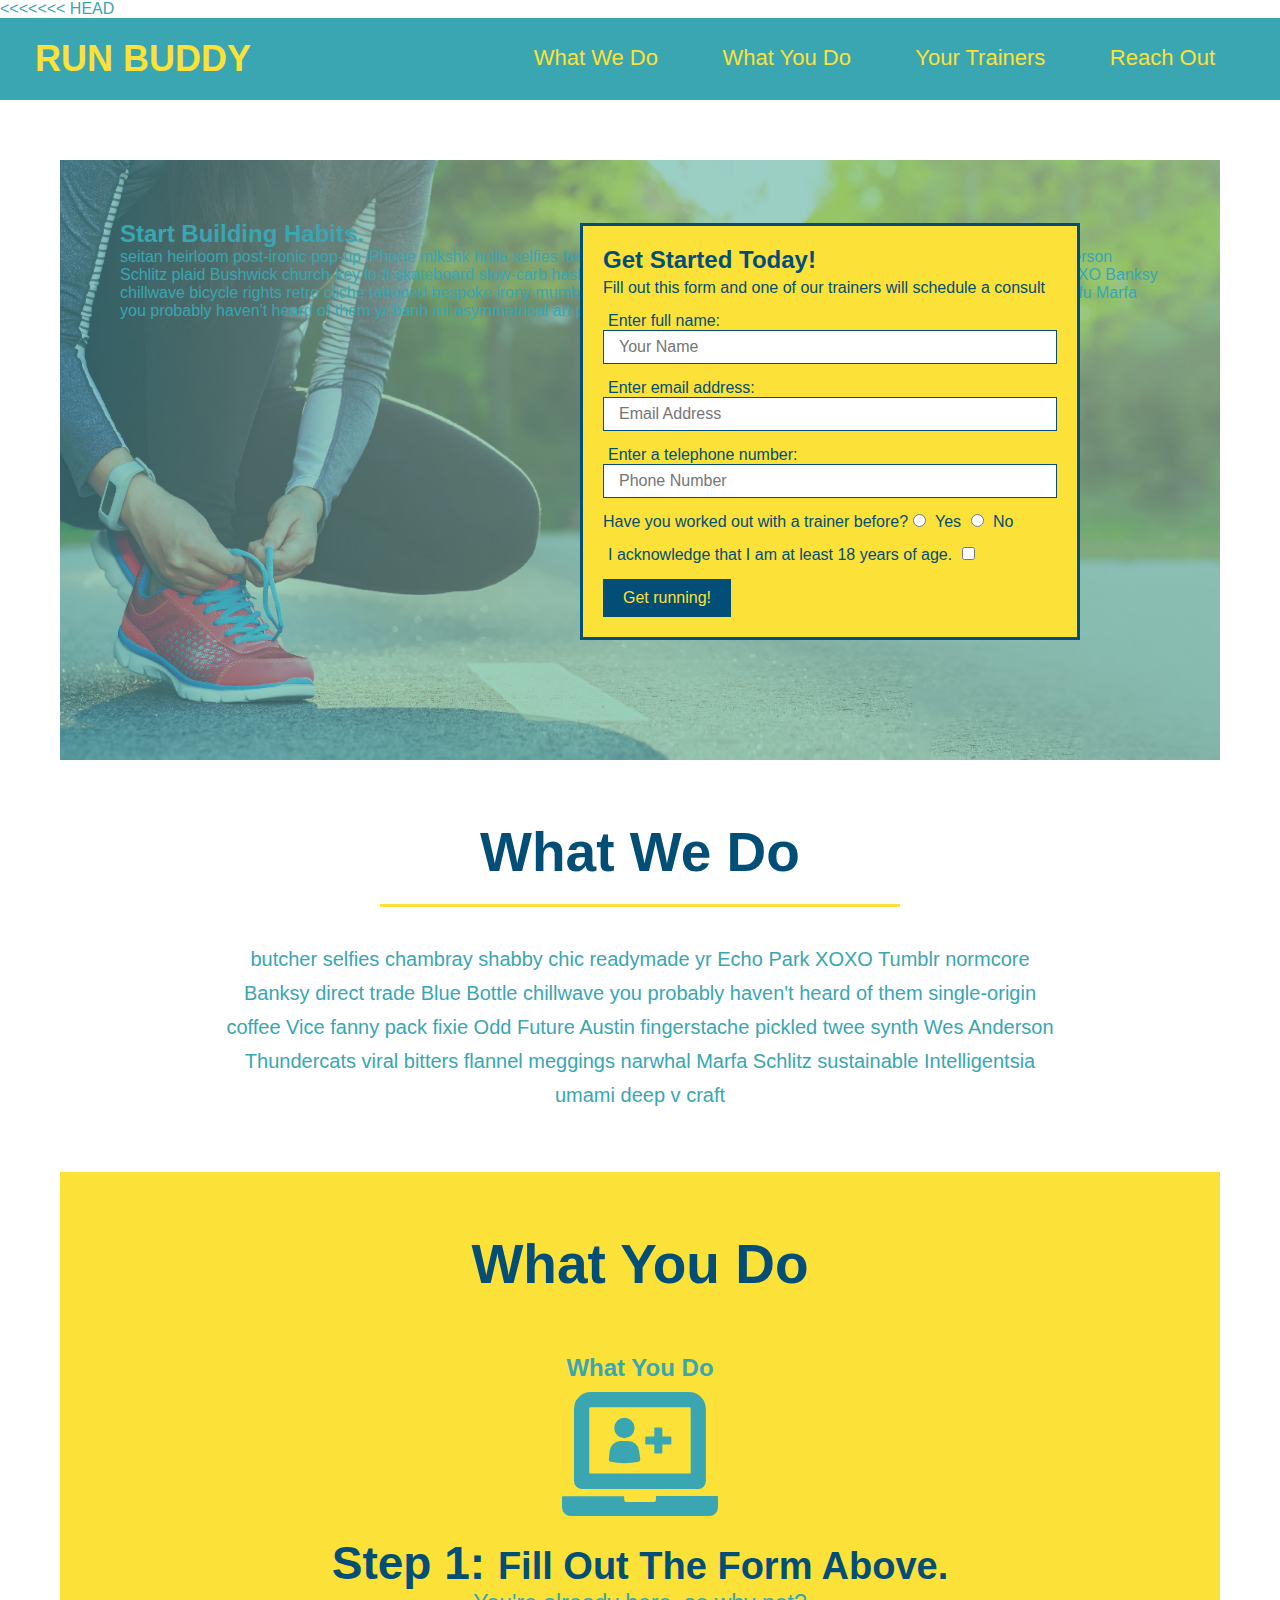
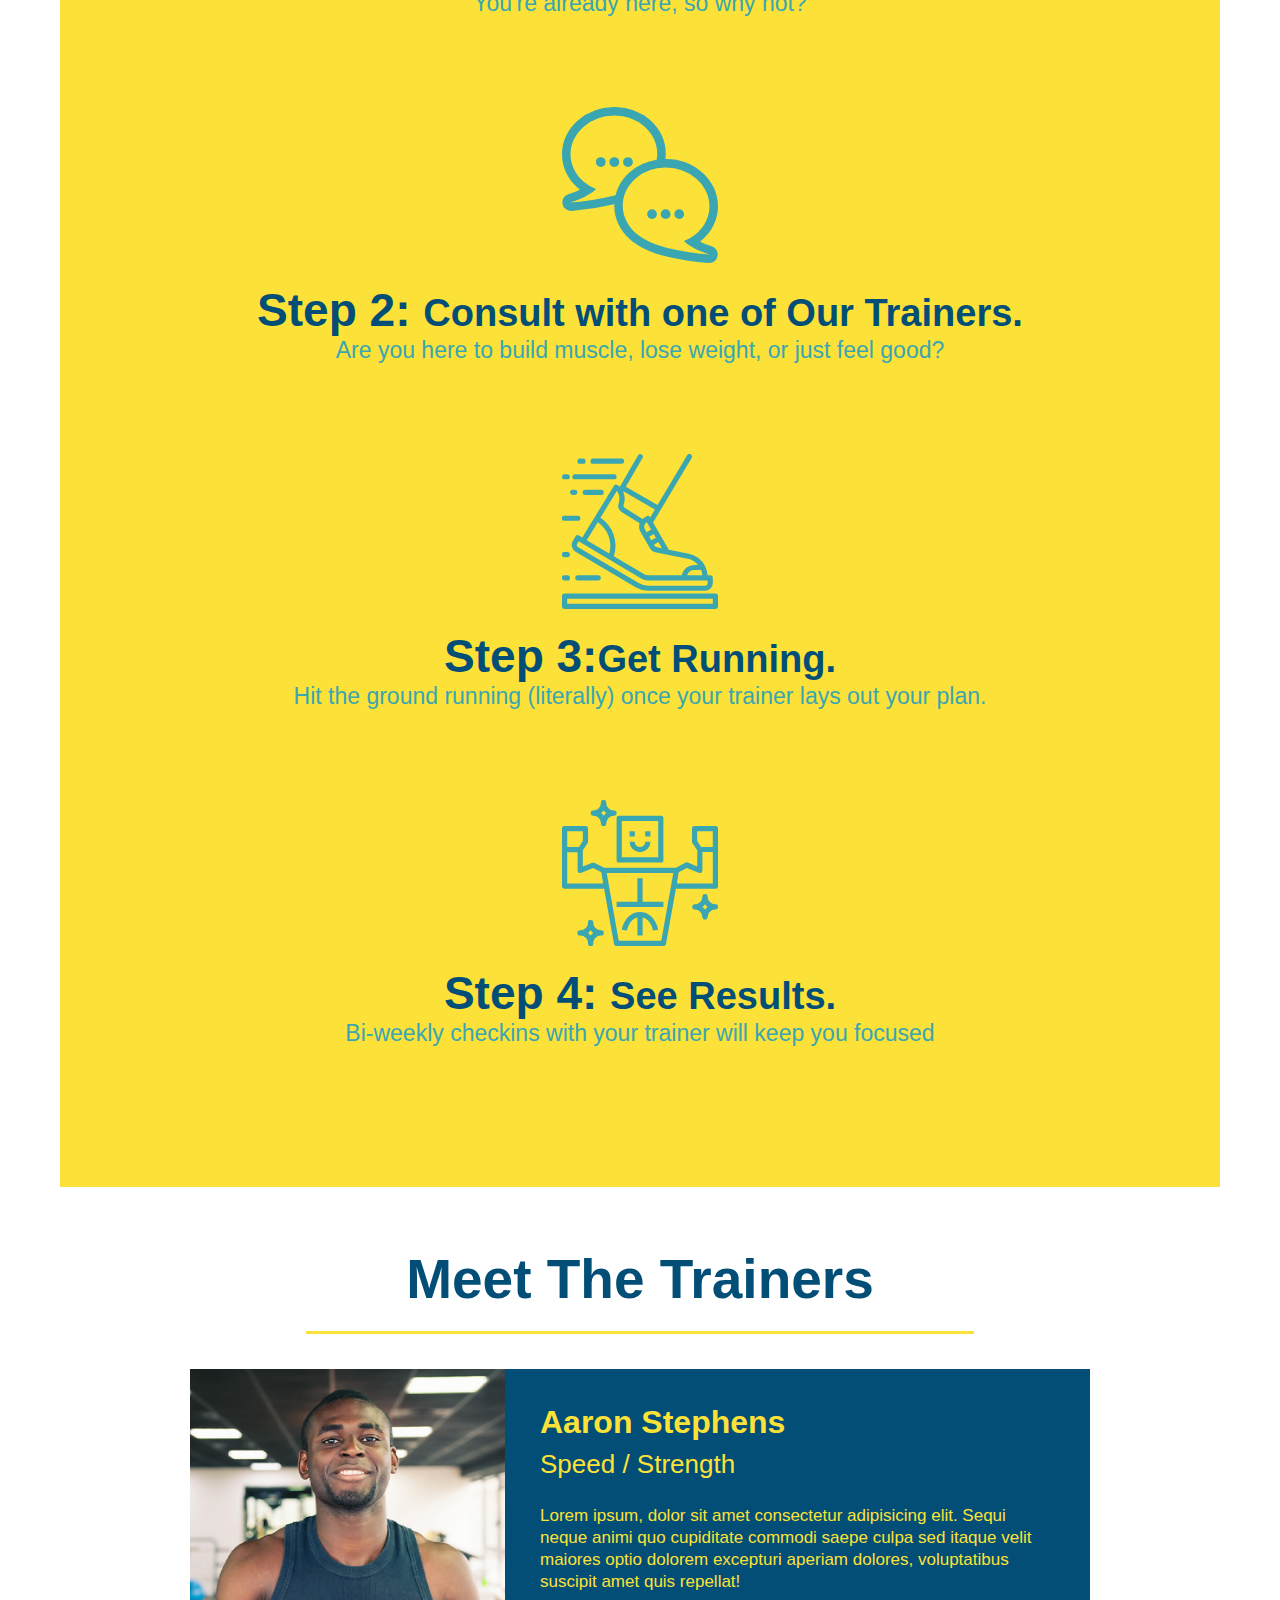
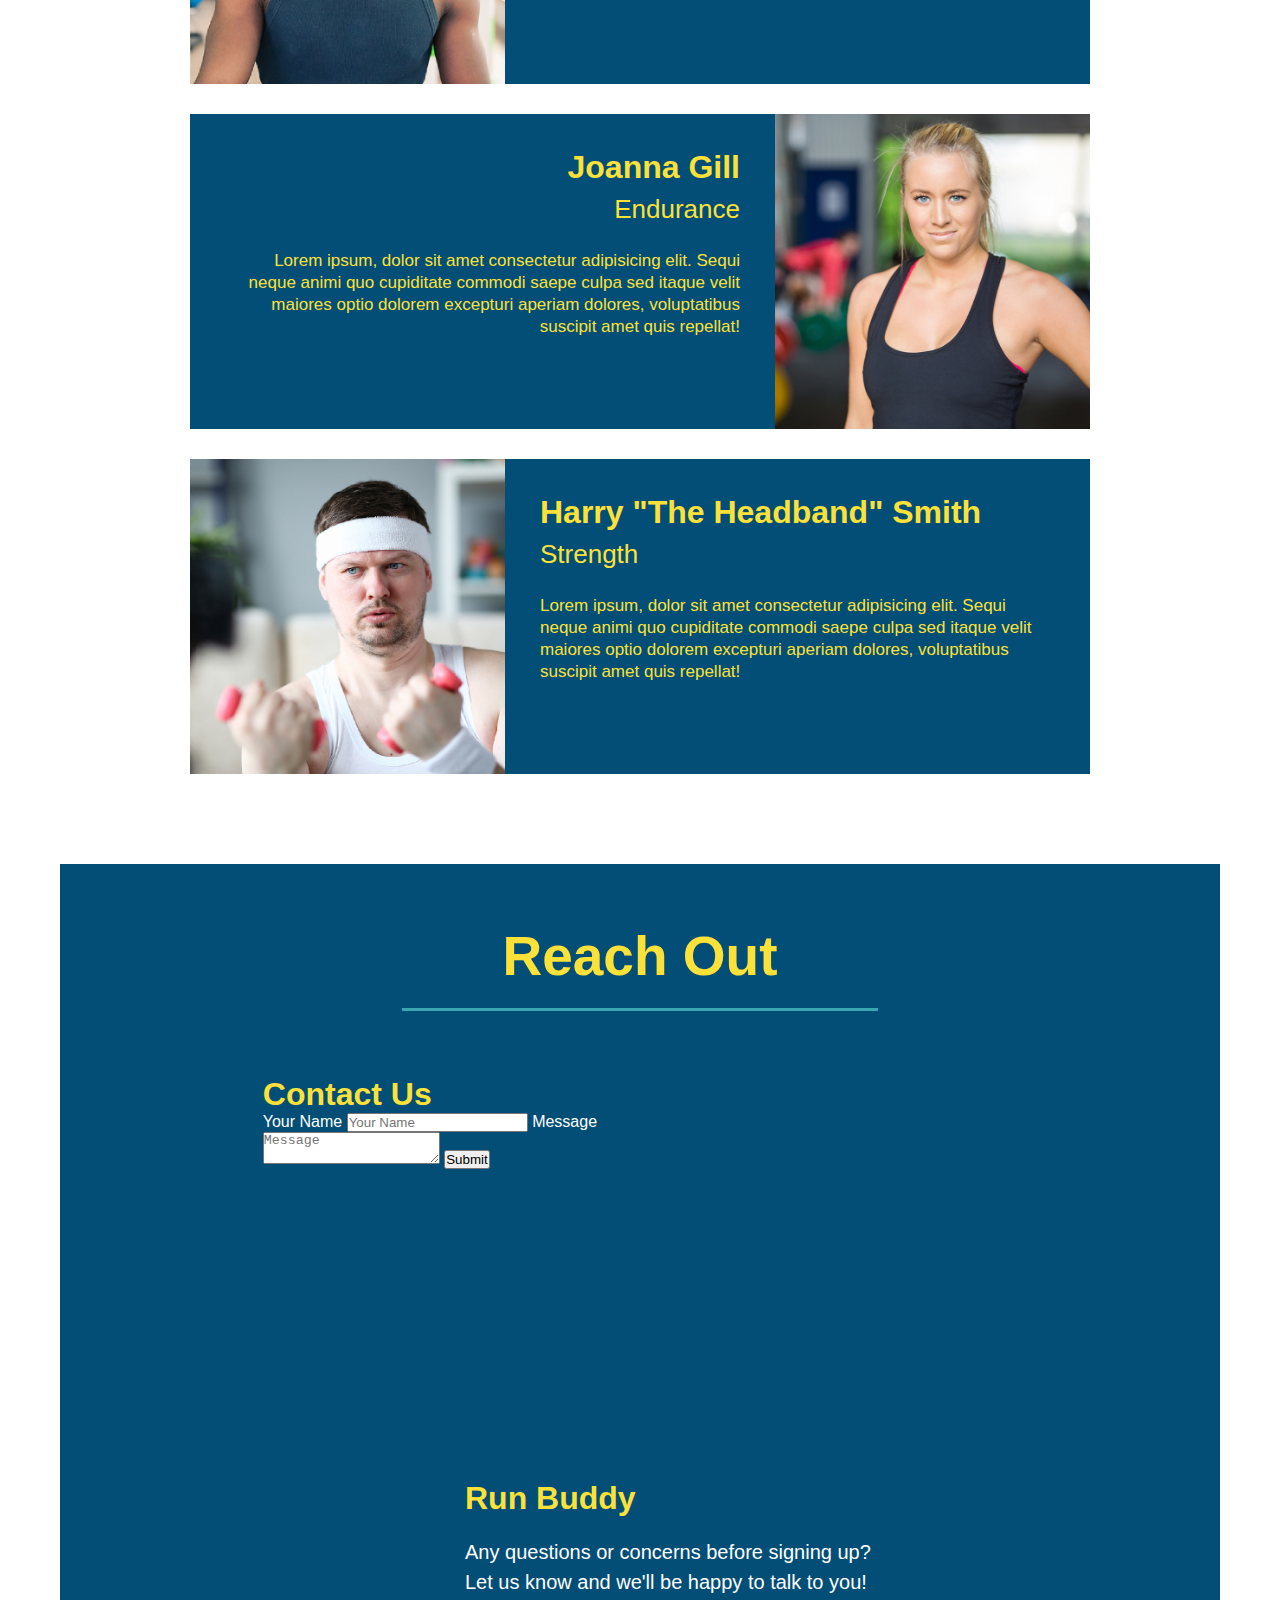
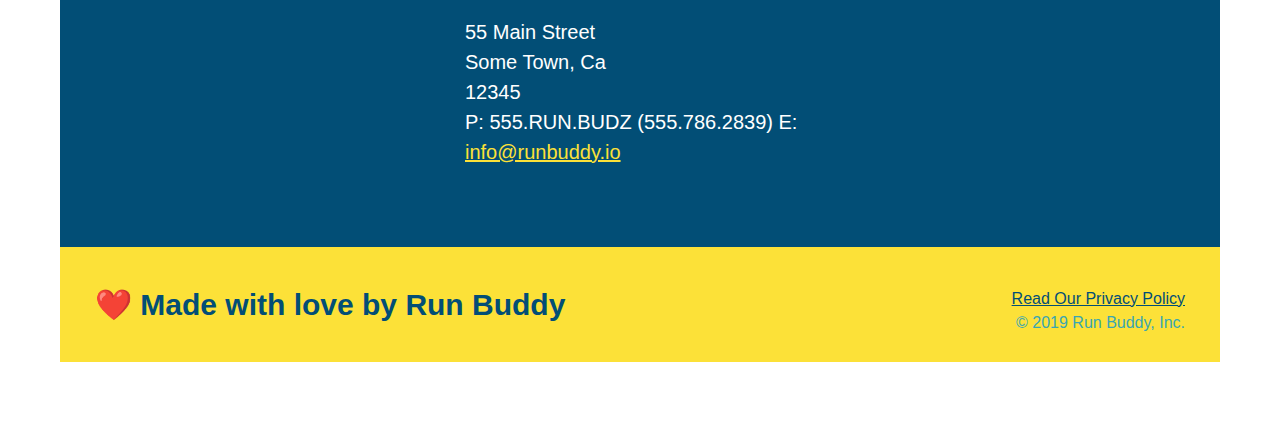
==== index.html @ 8a3866b3 "add contact form" ====
<<<<<<< HEAD
<!DOCTYPE html>
<html lang="en">
  <head>
    <meta charset="UTF-8" />
    <link rel="stylesheet" href="style.css">
    <title>Run Buddy</title>
</head>
  <body>
    <!-- navigation -->
    <header>
      <h1>
        <a href="/">RUN BUDDY</a>
      </h1>
      <nav>
        <ul>
          <li>
            <a href="#what-we-do">What We Do</a>
          </li>
          <li>
            <a href="#what-you-do">What You Do</a>
          </li>
          <li>
            <a href="#your-trainers">Your Trainers</a>
          </li>
          <li>
            <a href="#reach-out">Reach Out</a>
          </li>
        </ul>
      </nav>

    </header>

    <!-- hero/jumbotron -->
  <section>
  <section class=hero>
    <div class="hero-cta">
      <h2>Start Building Habits.</h2>
      <p>
        seitan heirloom post-ironic pop-up iPhone mlkshk hella selfies fashion axe occupy readymade put a bird on it messenger bag Wes Anderson Schlitz plaid Bushwick church-key lo-fi skateboard slow-carb hashtag trust fund Williamsburg biodiesel fixie farm-to-table 8-bit banjo XOXO Banksy chillwave bicycle rights retro cliche tattooed bespoke irony mumblecore Shoreditch deep v polaroid McSweeney's bitters cray gentrify tofu Marfa you probably haven't heard of them yr banh mi asymmetrical art party selvage letterpress High Life.
      </p>
    </div>
    <div>
      <div class=hero-form>
        <h3>Get Started Today!</h3>
        <p>Fill out this form and one of our trainers will schedule a consult</p>
      <form>
        <label for="name">Enter full name:</label>
        <input type="text" placeholder="Your Name" name="name" id="name" class="form-input" />
        
        <label for="email">Enter email address:</label>
        <input type="email" placeholder="Email Address" name="email" id="email" class="form-input" />
        
        <label for="phone">Enter a telephone number:</label>
        <input type="tel" placeholder="Phone Number" name="phone" id="phone" class="form-input" />
        <p>
          Have you worked out with a trainer before?
          <input type="radio" name="trainer-confirm" id="trainer-yes" />
          <label for="trainer-yes">Yes</label>
          <input type="radio" name="trainer-confirm" id="trainer-no" />
          <label for="trainer-no">No</label>
        </p>
        <p>
          <label for="checkbox" >
          I acknowledge that I am at least 18 years of age.
          </label>
          <input type="checkbox" name="age-confirm" id="checkbox" />
        </p>
        <button type="submit">
          Get running!
        </button>
      </form>
    </div>
  </section>

    <!-- "what we do" section -->
    <section id="what-we-do" class="intro">
      <h2 class="section-title primary-border">What We Do</h2>
      <p>
        butcher selfies chambray shabby chic readymade yr Echo Park XOXO Tumblr normcore Banksy direct trade Blue Bottle chillwave you probably haven't heard of them single-origin coffee Vice fanny pack fixie Odd Future Austin fingerstache pickled twee synth Wes Anderson Thundercats viral bitters flannel meggings narwhal Marfa Schlitz sustainable Intelligentsia umami deep v craft
      </p>
    </section>

    <!-- "what you do" -->
    <section id="what-you-do" class="steps">
      <h2 class="section-title primary-border">What You Do</h2>
      <h2>What You Do</h2>

      <div>
       <img src="images/step-1.svg" alt="" />
        <h3>Step 1: <span>Fill Out The Form Above.</span></h3>
        <p>You're already here, so why not?</p>
      </div>

      <div>
        <img src="./images/step-2.svg" alt="" />
        <h3>Step 2: <span>Consult with one of Our Trainers.</span></h3>
        <p>Are you here to build muscle, lose weight, or just feel good?</p>
      </div>

      <div>
        <img src="./images/step-3.svg" alt="" />
        <h3>Step 3:<span>Get Running.</span></h3>
        <p>Hit the ground running (literally) once your trainer lays out your plan.</p>
      </div>

      <div>
        <img src="./images/step-4.svg" alt="" />
        <h3>Step 4: <span>See Results.</span></h3>
        <p>Bi-weekly checkins with your trainer will keep you focused</p>
      </div>
    </section>

    <!-- "meet the trainers" section -->
    <section id="your-trainers" class="trainers">
      <h2 class="section-title primary-border">
        Meet The Trainers
      </h2>
      <article class="trainer">
        <img src="./images/01-05-trainers/trainer-1.jpg" alt="Aaron Stephens in his workout clothes, ready to pump iron" />
        <div class="trainer-bio text-left">
          <h3>Aaron Stephens</h3>
          <h4>Speed / Strength</h4>
          <p>
            Lorem ipsum, dolor sit amet consectetur adipisicing elit. Sequi neque animi quo cupiditate commodi saepe culpa sed
            itaque velit maiores optio dolorem excepturi aperiam dolores, voluptatibus suscipit amet quis repellat!
          </p>
        </div>
      </article>

      <article class="trainer">
        <div class="trainer-bio text-right">
          <h3>Joanna Gill</h3>
          <h4>Endurance</h4>
          <p>
            Lorem ipsum, dolor sit amet consectetur adipisicing elit. Sequi neque animi quo cupiditate commodi saepe culpa sed
            itaque velit maiores optio dolorem excepturi aperiam dolores, voluptatibus suscipit amet quis repellat!
          </p>
        </div>
        <img src="./images/01-05-trainers/trainer-2.jpg" alt="Joanna Gill cooling off after a workout" />
      </article>

      <article class="trainer">
        <img src="./images/01-05-trainers/trainer-3.jpg" alt="Harry Smith wearing a headband and lifitng comically small pink weights" />
        <div class="trainer-bio text-left">
          <h3>Harry "The Headband" Smith</h3>
          <h4>Strength</h4>
          <p>
            Lorem ipsum, dolor sit amet consectetur adipisicing elit. Sequi neque animi quo cupiditate commodi saepe culpa sed
            itaque velit maiores optio dolorem excepturi aperiam dolores, voluptatibus suscipit amet quis repellat!
          </p>
        </div>
      </article>
    </section>

    <!-- "reach out" section -->
    <section id="reach-out" class="contact">
      <h2 class="section-title secondary-border">Reach Out</h2>
      <div class="contact-info">
      <div class="contact-form">
        <h3>Contact Us</h3>
        <form>
          <label for="contact-name">Your Name</label>
          <input type="text" id="contact-name" placeholder="Your Name" />

          <label for="contact-message">Message</label>
          <textarea id="contact-message"  placeholder="Message"></textarea>

          <button type="submit">Submit</button>
        </form>
      </div>
        <iframe src="https://www.google.com/maps/embed?pb=!1m18!1m12!1m3!1d3261.7763346828133!2d-80.72620738392399!3d35.162198465867434!2m3!1f0!2f0!3f0!3m2!1i1024!2i768!4f13.1!3m3!1m2!1s0x8854217e5e56d655%3A0x5fa9c59228c06200!2s3217%20Ashwell%20Oaks%20Ln%2C%20Matthews%2C%20NC%2028105!5e0!3m2!1sen!2sus!4v1643523427353!5m2!1sen!2sus" 
        style="border:0;"
        allowfullscreen=""
        loading="lazy">
      </iframe>
      
      <div>
        <h3>Run Buddy</h3>
        <p>
          Any questions or concerns before signing up?
          <br />
          Let us know and we'll be happy to talk to you!
        </p>
        <address>
          55 Main Street <br />
          Some Town, Ca <br />
          12345<br />
          P: 555.RUN.BUDZ (555.786.2839)
          E: <a href="mailto:info@runbuddy.io">info@runbuddy.io</a>
        </address>
      </div>
    </section>

    <!-- footer -->
    <footer>
      <h2>❤️ Made with love by Run Buddy</h2>
      <div>
        <a href="./privacy-policy.html">Read Our Privacy Policy</a><br />
        &copy; 2019 Run Buddy, Inc.
      </div>
    </footer>
  </body>
---- style.css ----
* {
    margin: 0;
    padding: 0;
    box-sizing: border-box;
}

body {
    color: #39a6b2;
    font-family: Helvetica, Arial, sans-serif;
}

header {
 padding: 20px 35px;
 background-color: #39a6b2;
}

header h1 {
  font-weight: bold;
  font-size: 36px;
  color: #fce138;
  margin: 0;
  display: inline;
}

header a {
    text-decoration: none;
    color: #fce138;
}

header nav {
    float: right;
    margin: 7px 0;
}

header nav ul li {
    display: inline;
}

header nav ul li a {
    margin: 0 30px;
    font-weight: lighter;
    font-size: 22px;
}

footer {
    background: #fce138;
    width: 100%;
    padding: 40px 35px;
}

footer h2 {
    display: inline;
    color: #024e76;
    font-size: 30px;
    margin: 0;
}

footer div{
    float: right;
    line-height: 1.5;
    text-align: right;
}

footer a{
    color: #024e76;
}

section {
    padding: 60px;
}

.hero {
    background-image: url("./images/hero-bg\ \(1\).jpg");
    height: 600px;
    background-size: cover;
    background-position: center;
    position: relative;
}


.hero-form {
    background-color: #fce138;
    padding: 20px;
    width: 500px;
    color: #024e76;
    position: absolute;
    bottom: 120px;
    right: 140px;
}

.hero-form {
    border-style: solid;
    border-width: 3px;
    border-color: #024e76;
}

.hero-form h3 {
    font-size: 24px;
    margin: 0;
}

.hero-form p{
    margin: 5px 0 15px 0;
}

.form-input {
    border: 1px solid #024e76;
    display: block;
    padding: 7px 15px;
    font-size: 16px;
    color: #024e76;
    width: 100%;
    margin-bottom: 15px;
}

.hero-form label{
    margin: 0 5px;
}

.hero-form button {
    color: #fce138;
    background-color: #024e76;
    border: none;
    padding: 10px 20px;
    font-size: 16px;
}

.intro {
    text-align: center;
}

.intro p {
    line-height: 1.7;
    color: #39a6b2;
    width: 80%;
    font-size: 20px;
    margin: 0 auto;
}

.steps {
    text-align: center;
    background: #fce138;
}

.section-title {
    font-size: 55px;
    color: #024e76;
    margin-bottom: 35px;
    padding: 0 100px 20px 100px;
    display: inline-block;
    border-bottom: 3px solid;
}

.primary-border {
    border-color: #fce138;
}

.secondary-border {
    border-color: #39a6b2;
}

.steps div {
    margin-bottom: 80px;
}

.steps img{
    width: 15%;
    margin: 10px 0;
}

.steps h3 {
    color: #024e76;
    font-size: 46px;
    margin-top: 10px;
}

.steps p {
    color: #39a6b2;
    font-size: 23px;
}

.steps span {
    font-size: 38px;
}

.trainers {
    text-align: center;
}

.trainer {
    width: 900px;
    margin: 0 auto 30px auto;
    background: #024e76;
    color: #fce138;
    overflow: auto;
}

.trainer img {
    width: 35%;
    float: left;
}

.trainer-bio {
    padding: 35px;
    float: left;
    width: 65%;
}

.text-left {
    text-align: left;
}

.text-right {
    text-align: right;
}

.trainer-bio h3 {
    font-size: 32px;
    margin-bottom: 8px;
}

.trainer-bio h4 {
    font-weight: lighter;
    font-size: 26px;
    margin-bottom: 25px;
}

.trainer-bio p {
    font-size: 17px;
    line-height: 1.3;
}

.contact {
    text-align: center;
    background: #024e76;
}

.contact h2 {
    color: #fce138;
}

.contact-info iframe {
    width: 400px;
    height: 400px;
}

.contact-info div {
    width: 410px;
    display: inline-block;
    vertical-align: top;
    text-align: left;
    margin: 30px 0 0 60px;
    color: white;
}

.contact-info h3 {
    color: #fce138;
    font-size: 32px;
}

.contact-info p, .contact-info address {
    margin: 20px 0;
    line-height: 1.5;
    font-size: 20px;
    font-style: normal;
}

.contact-info a {
    color: #fce138;
}
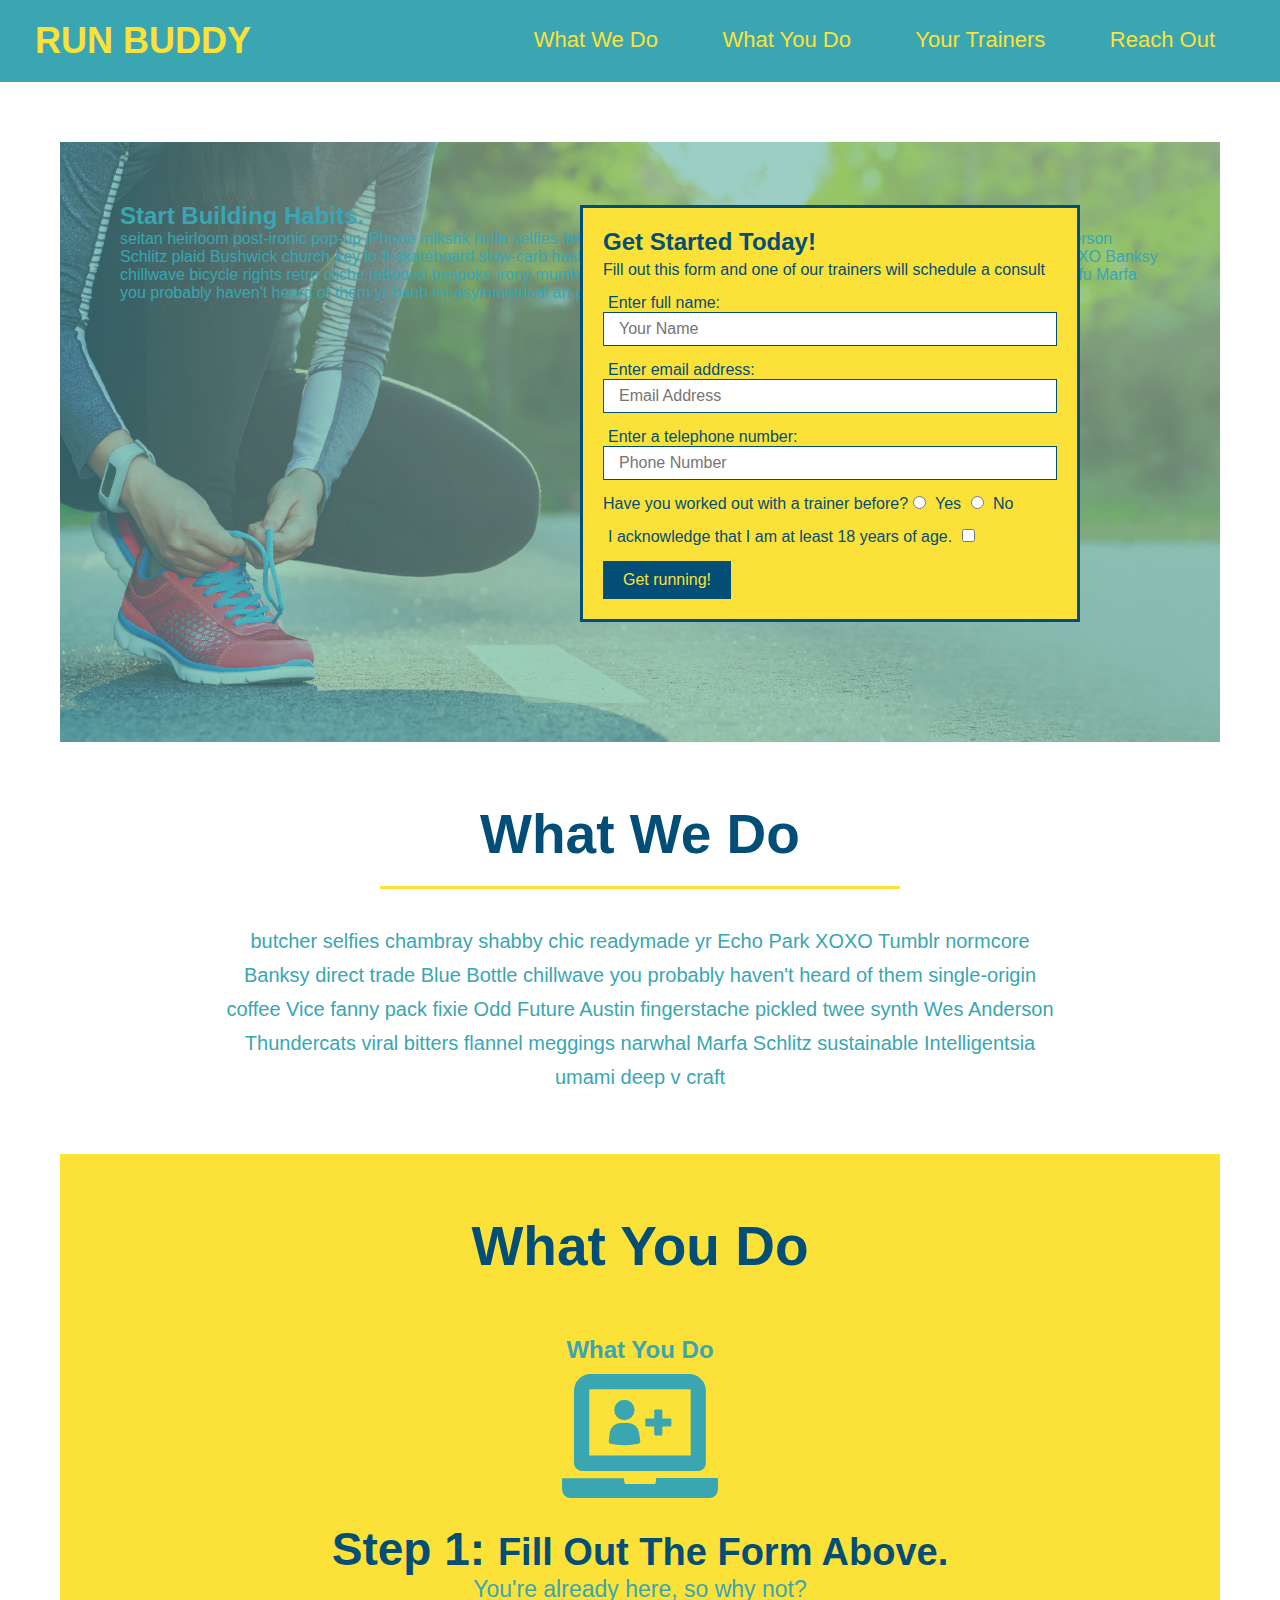
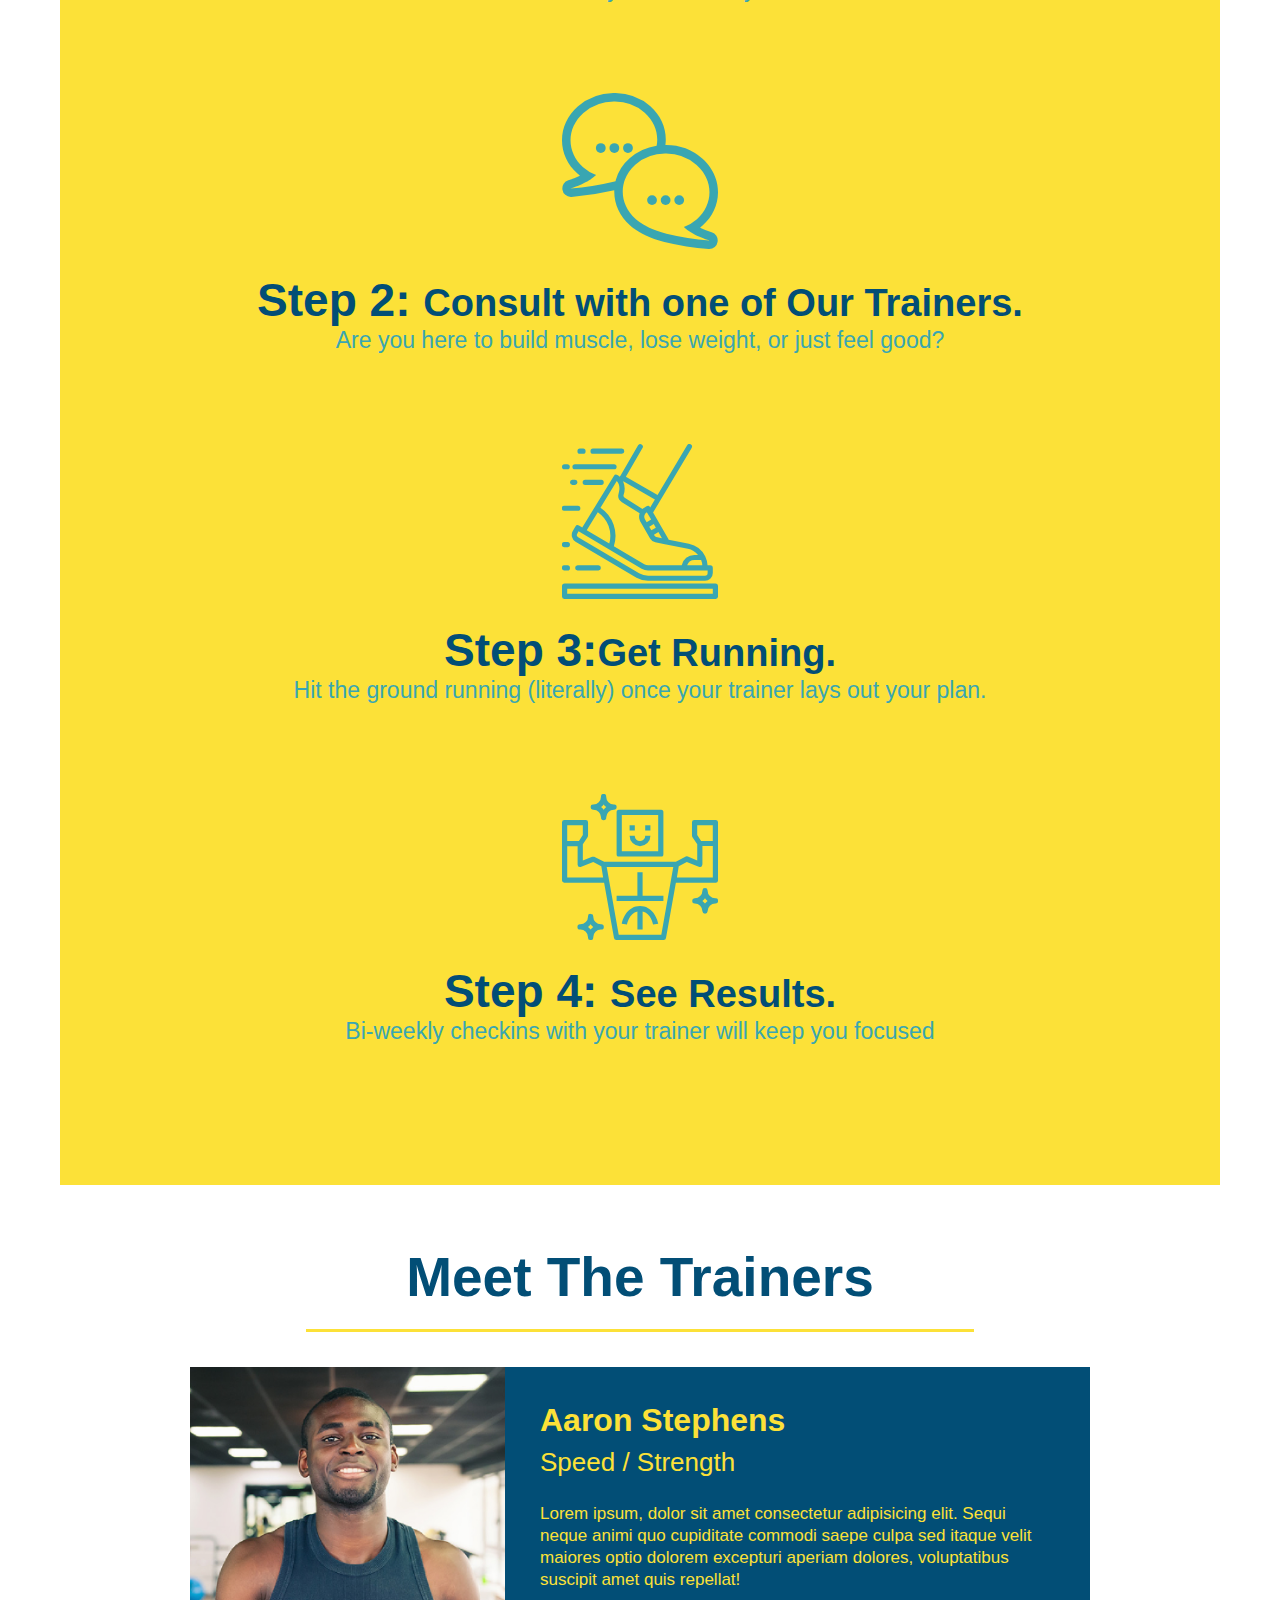
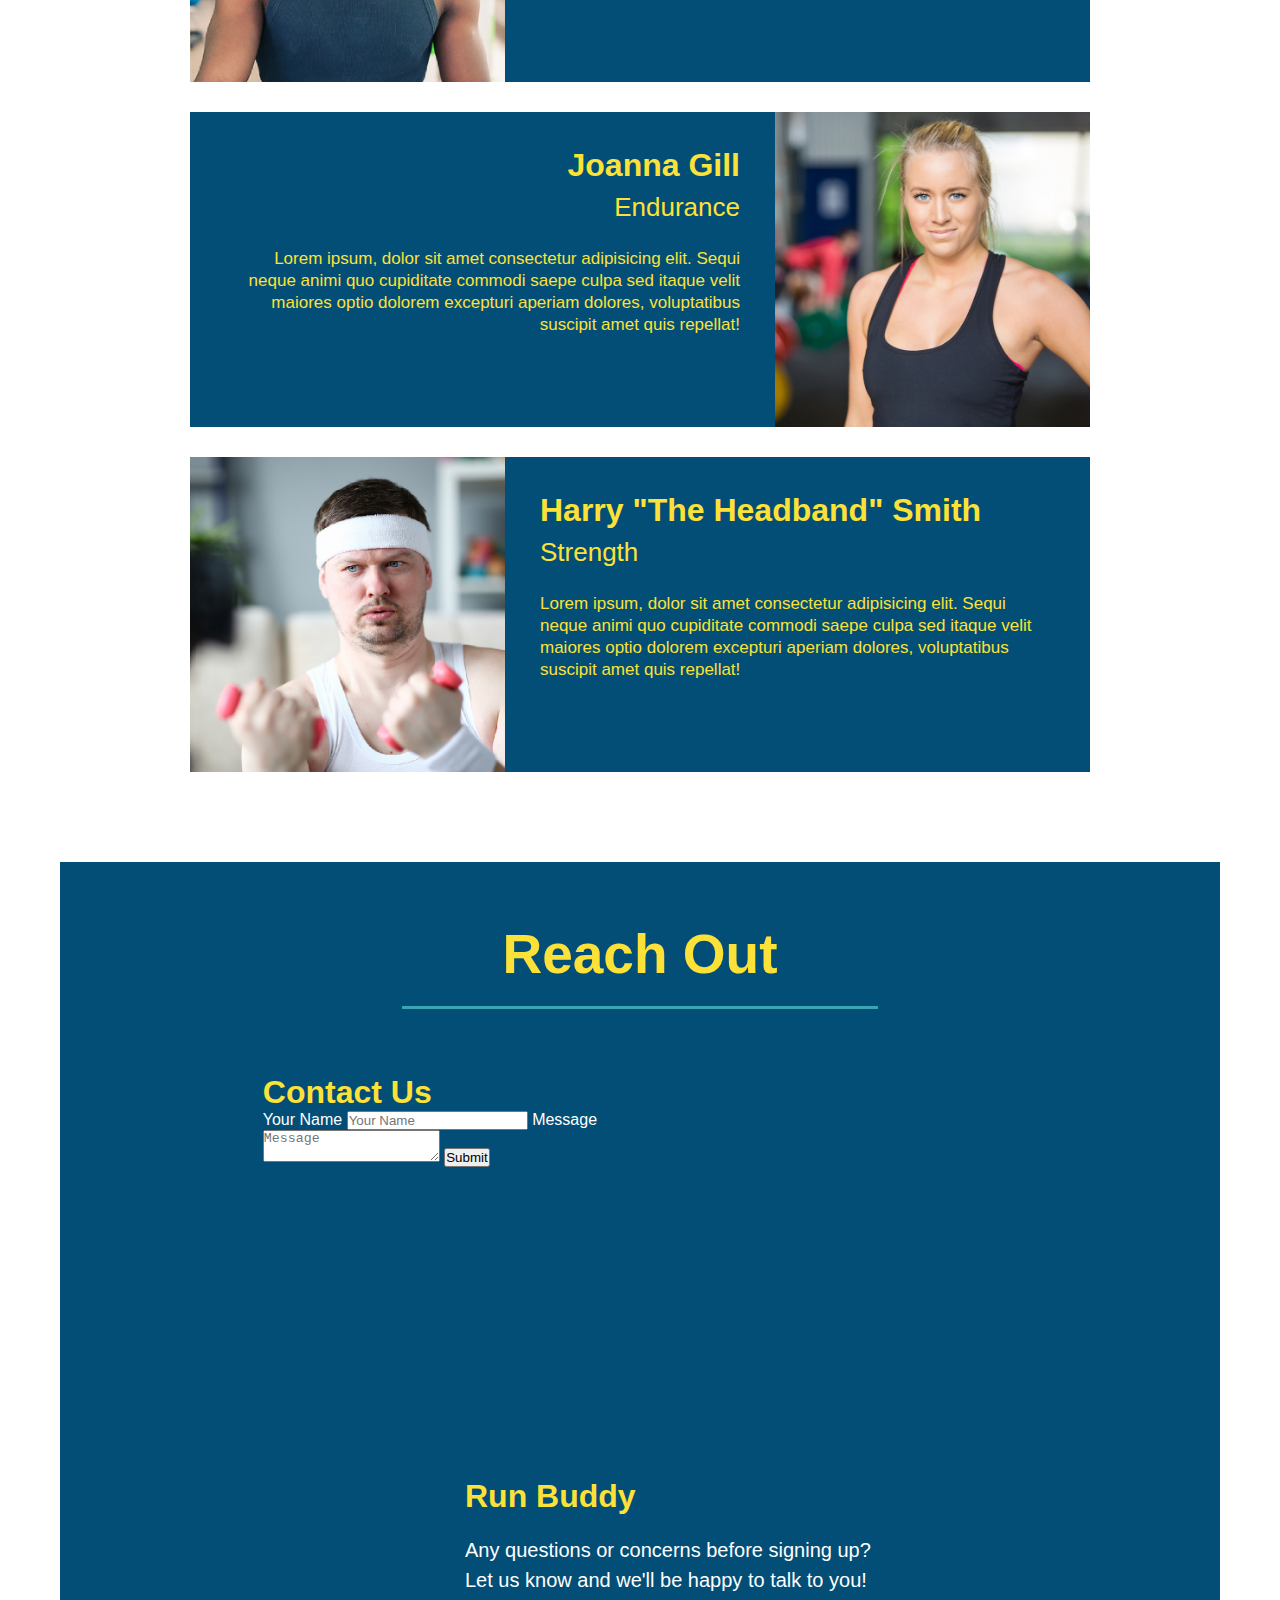
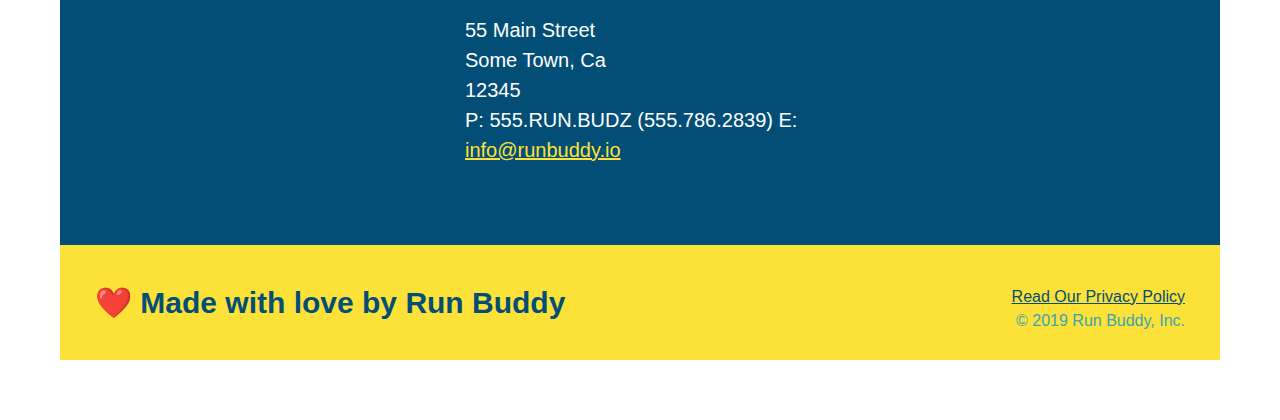
==== commit 5fe7189e: "add flexbox to header" ====
--- a/index.html
+++ b/index.html
@@ -1,4 +1,4 @@
-<<<<<<< HEAD
+
 <!DOCTYPE html>
 <html lang="en">
   <head>
--- a/style.css
+++ b/style.css
@@ -12,6 +12,8 @@
 header {
  padding: 20px 35px;
  background-color: #39a6b2;
+ display: flex;
+ justify-content: space-between;
 }
 
 header h1 {
@@ -19,7 +21,6 @@
   font-size: 36px;
   color: #fce138;
   margin: 0;
-  display: inline;
 }
 
 header a {
@@ -28,7 +29,6 @@
 }
 
 header nav {
-    float: right;
     margin: 7px 0;
 }
 
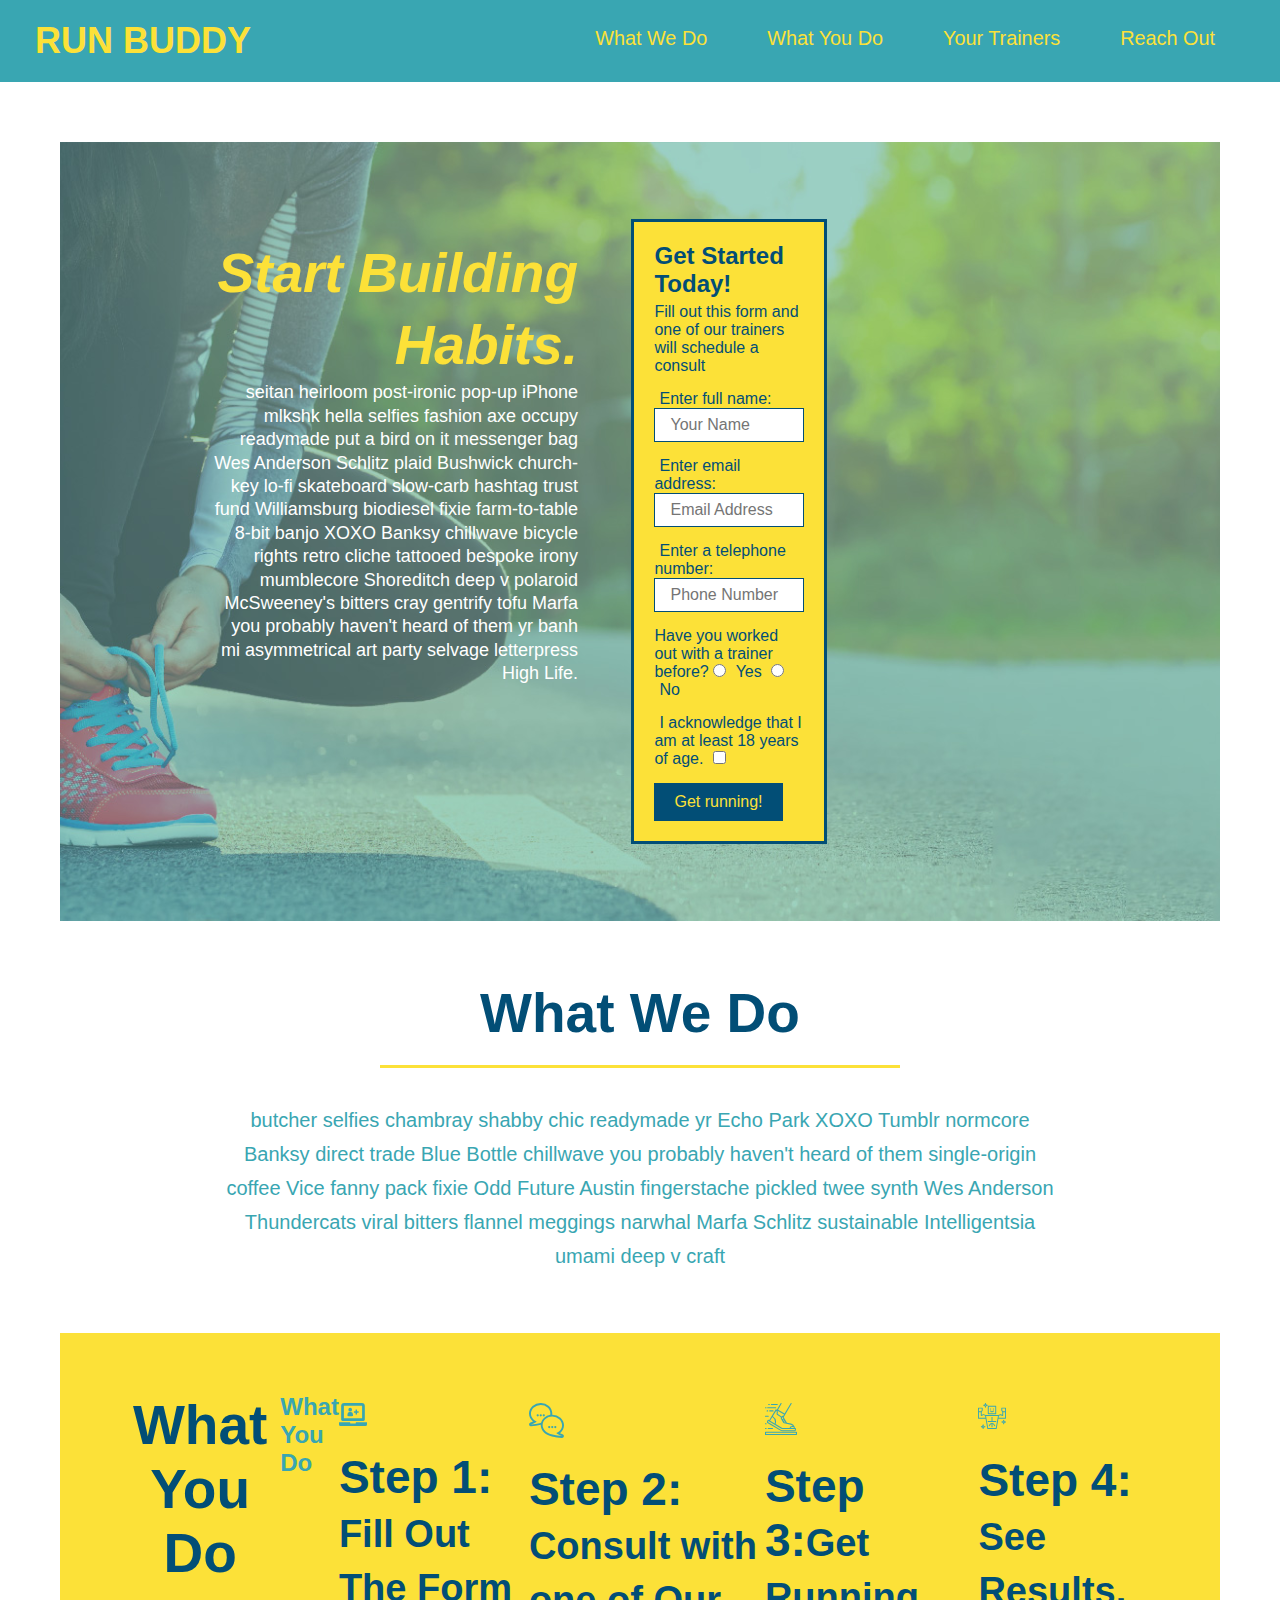
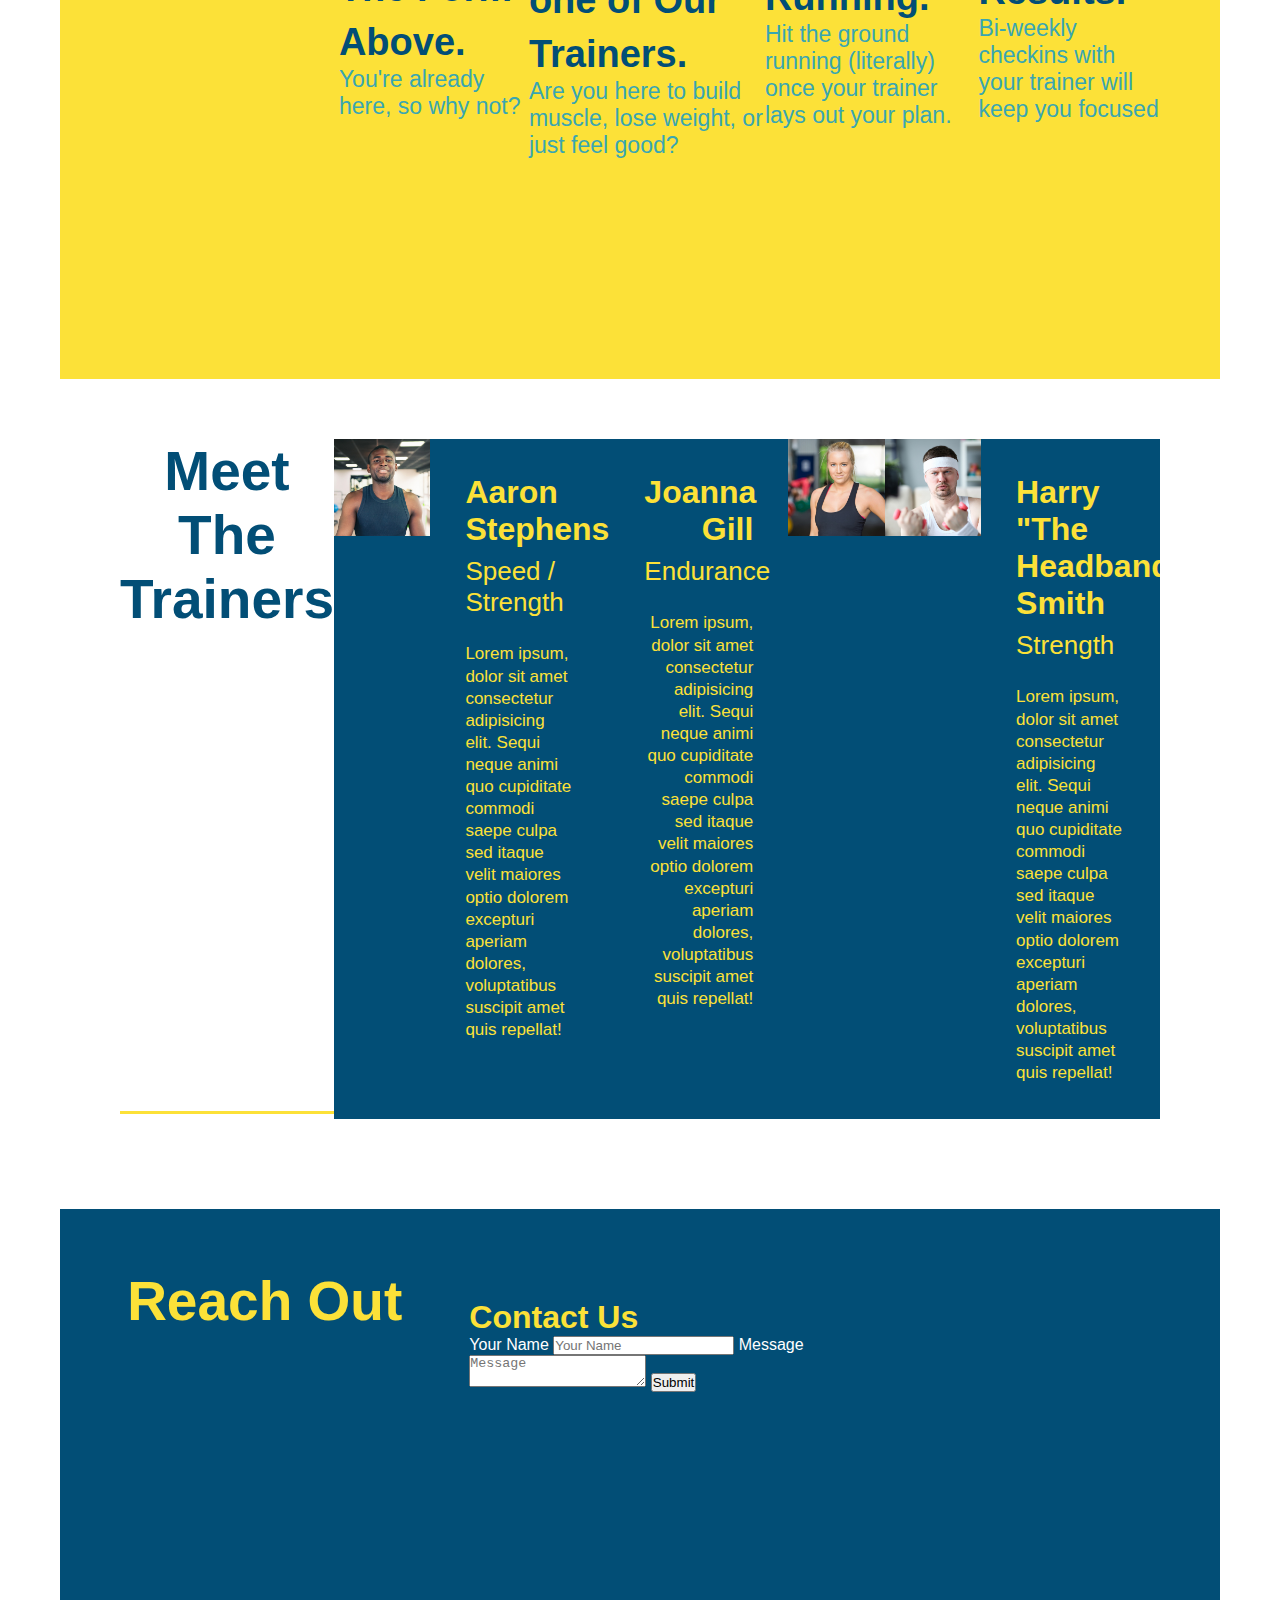
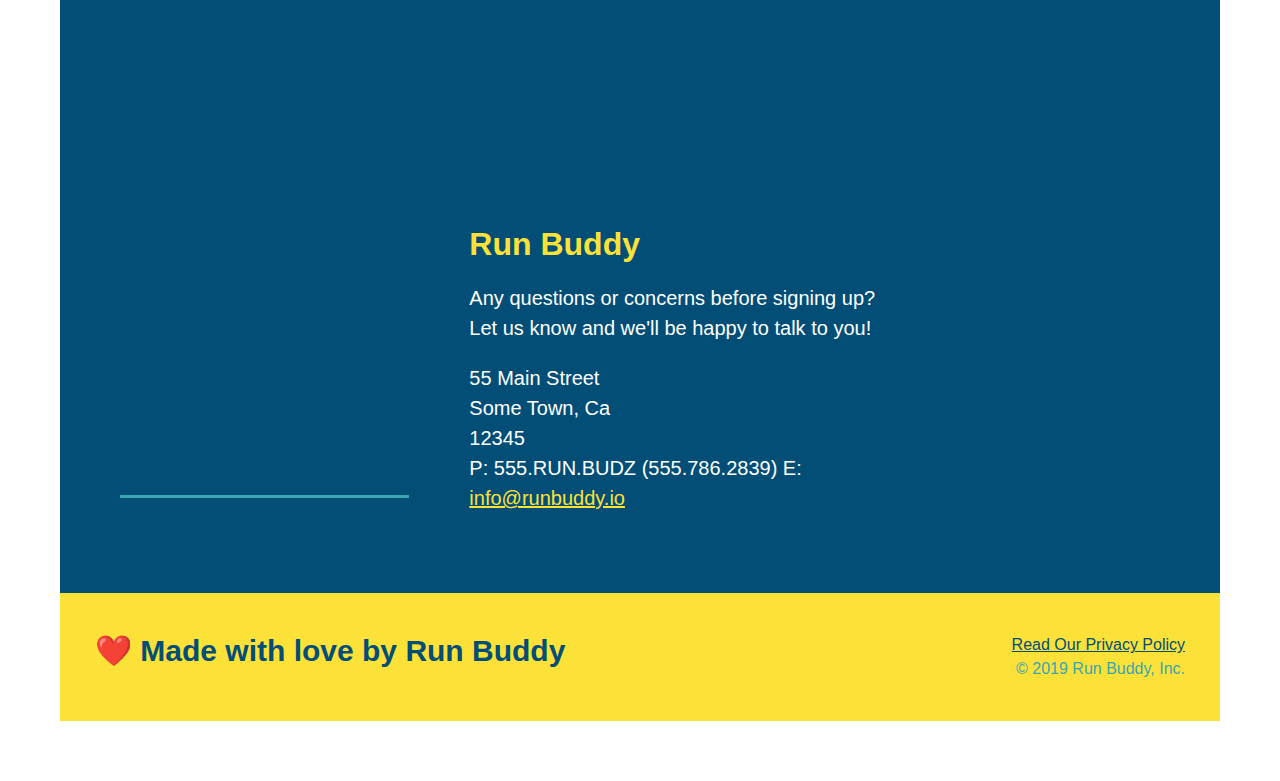
==== commit 281b56fe: "add flexrow to all section-title elements" ====
--- a/index.html
+++ b/index.html
@@ -76,13 +76,16 @@
     <!-- "what we do" section -->
     <section id="what-we-do" class="intro">
       <h2 class="section-title primary-border">What We Do</h2>
+    <div class="flex-row">
       <p>
         butcher selfies chambray shabby chic readymade yr Echo Park XOXO Tumblr normcore Banksy direct trade Blue Bottle chillwave you probably haven't heard of them single-origin coffee Vice fanny pack fixie Odd Future Austin fingerstache pickled twee synth Wes Anderson Thundercats viral bitters flannel meggings narwhal Marfa Schlitz sustainable Intelligentsia umami deep v craft
       </p>
+    </div>
     </section>
 
     <!-- "what you do" -->
     <section id="what-you-do" class="steps">
+    <div class="flex-row">
       <h2 class="section-title primary-border">What You Do</h2>
       <h2>What You Do</h2>
 
@@ -109,10 +112,12 @@
         <h3>Step 4: <span>See Results.</span></h3>
         <p>Bi-weekly checkins with your trainer will keep you focused</p>
       </div>
+    </div>
     </section>
 
     <!-- "meet the trainers" section -->
     <section id="your-trainers" class="trainers">
+    <div class="flex-row">
       <h2 class="section-title primary-border">
         Meet The Trainers
       </h2>
@@ -151,10 +156,12 @@
           </p>
         </div>
       </article>
+    </div>
     </section>
 
     <!-- "reach out" section -->
     <section id="reach-out" class="contact">
+    <div class="flex-row">
       <h2 class="section-title secondary-border">Reach Out</h2>
       <div class="contact-info">
       <div class="contact-form">
@@ -190,6 +197,7 @@
           E: <a href="mailto:info@runbuddy.io">info@runbuddy.io</a>
         </address>
       </div>
+    </div>
     </section>
 
     <!-- footer -->
--- a/style.css
+++ b/style.css
@@ -14,6 +14,7 @@
  background-color: #39a6b2;
  display: flex;
  justify-content: space-between;
+ flex-wrap: wrap;
 }
 
 header h1 {
@@ -32,31 +33,36 @@
     margin: 7px 0;
 }
 
-header nav ul li {
-    display: inline;
+header nav ul{
+    display: flex;
+    flex-wrap: wrap;
+    justify-content: space-between;
+    align-items: center;
+    list-style: none;
 }
 
 header nav ul li a {
     margin: 0 30px;
     font-weight: lighter;
-    font-size: 22px;
+    font-size: 1.55vw;
 }
 
 footer {
     background: #fce138;
     width: 100%;
     padding: 40px 35px;
+    display: flex;
+    justify-content: space-between;
+    flex-wrap: wrap;
 }
 
 footer h2 {
-    display: inline;
     color: #024e76;
     font-size: 30px;
     margin: 0;
 }
 
 footer div{
-    float: right;
     line-height: 1.5;
     text-align: right;
 }
@@ -71,21 +77,34 @@
 
 .hero {
     background-image: url("./images/hero-bg\ \(1\).jpg");
-    height: 600px;
     background-size: cover;
     background-position: center;
-    position: relative;
-}
-
+    display: flex;
+    justify-content: center;
+    flex-wrap: wrap;
+}
+
+.hero-cta {
+    width: 35%;
+    text-align: right;
+    margin: 3.5%;
+    color: #fff;
+    font-size: 18px;
+    line-height: 1.3;
+}
+
+.hero-cta h2 {
+    font-style: italic;
+    font-size: 55px;
+    color: #fce138;
+}
 
 .hero-form {
     background-color: #fce138;
     padding: 20px;
-    width: 500px;
-    color: #024e76;
-    position: absolute;
-    bottom: 120px;
-    right: 140px;
+    color: #024e76;
+    width: 40%;
+    margin: 3.5%;
 }
 
 .hero-form {
@@ -123,10 +142,6 @@
     border: none;
     padding: 10px 20px;
     font-size: 16px;
-}
-
-.intro {
-    text-align: center;
 }
 
 .intro p {
@@ -135,20 +150,21 @@
     width: 80%;
     font-size: 20px;
     margin: 0 auto;
+    text-align: center;
 }
 
 .steps {
-    text-align: center;
     background: #fce138;
 }
 
 .section-title {
     font-size: 55px;
     color: #024e76;
-    margin-bottom: 35px;
-    padding: 0 100px 20px 100px;
-    display: inline-block;
     border-bottom: 3px solid;
+    padding-bottom: 20px;
+    text-align: center;
+    margin: 0 auto 35px auto;
+    width: 50%;
 }
 
 .primary-border {
@@ -184,7 +200,6 @@
 }
 
 .trainers {
-    text-align: center;
 }
 
 .trainer {
@@ -214,6 +229,10 @@
     text-align: right;
 }
 
+.flex-row {
+    display: flex;
+}
+
 .trainer-bio h3 {
     font-size: 32px;
     margin-bottom: 8px;
@@ -231,7 +250,6 @@
 }
 
 .contact {
-    text-align: center;
     background: #024e76;
 }
 
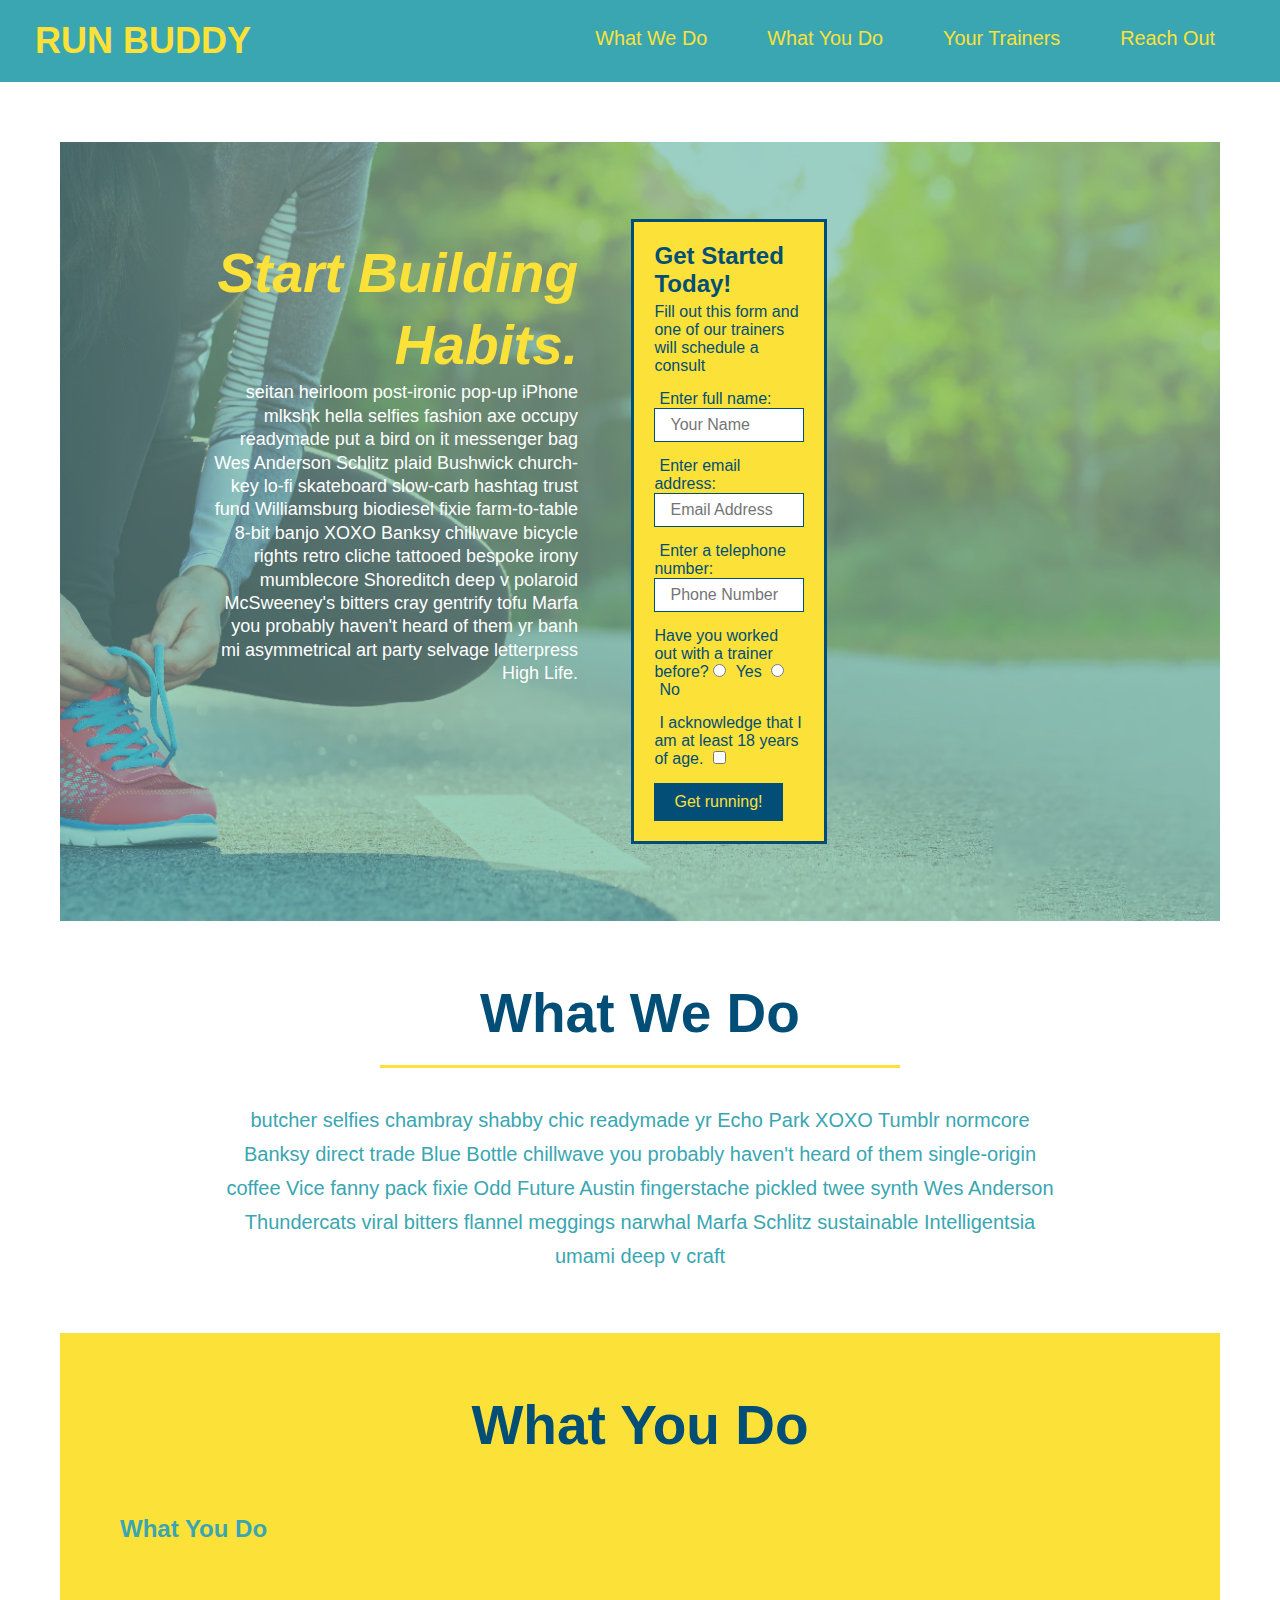
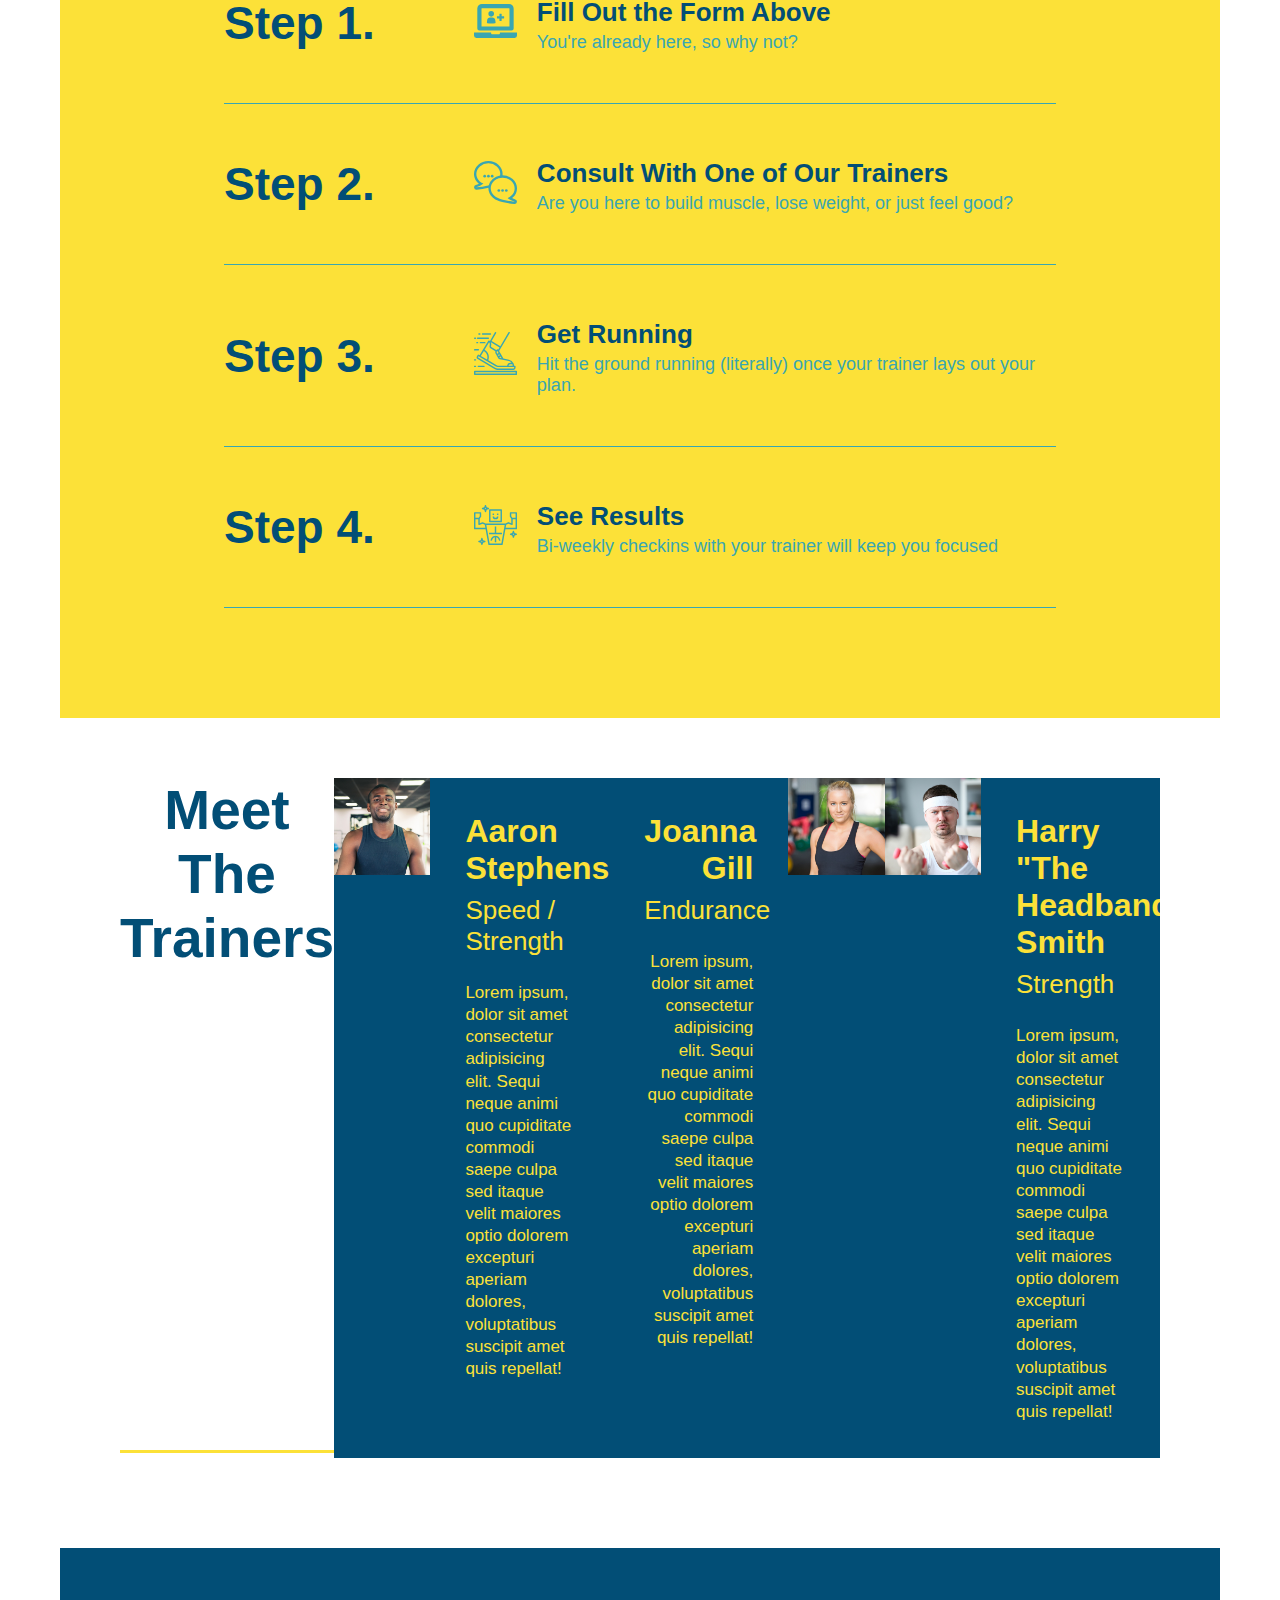
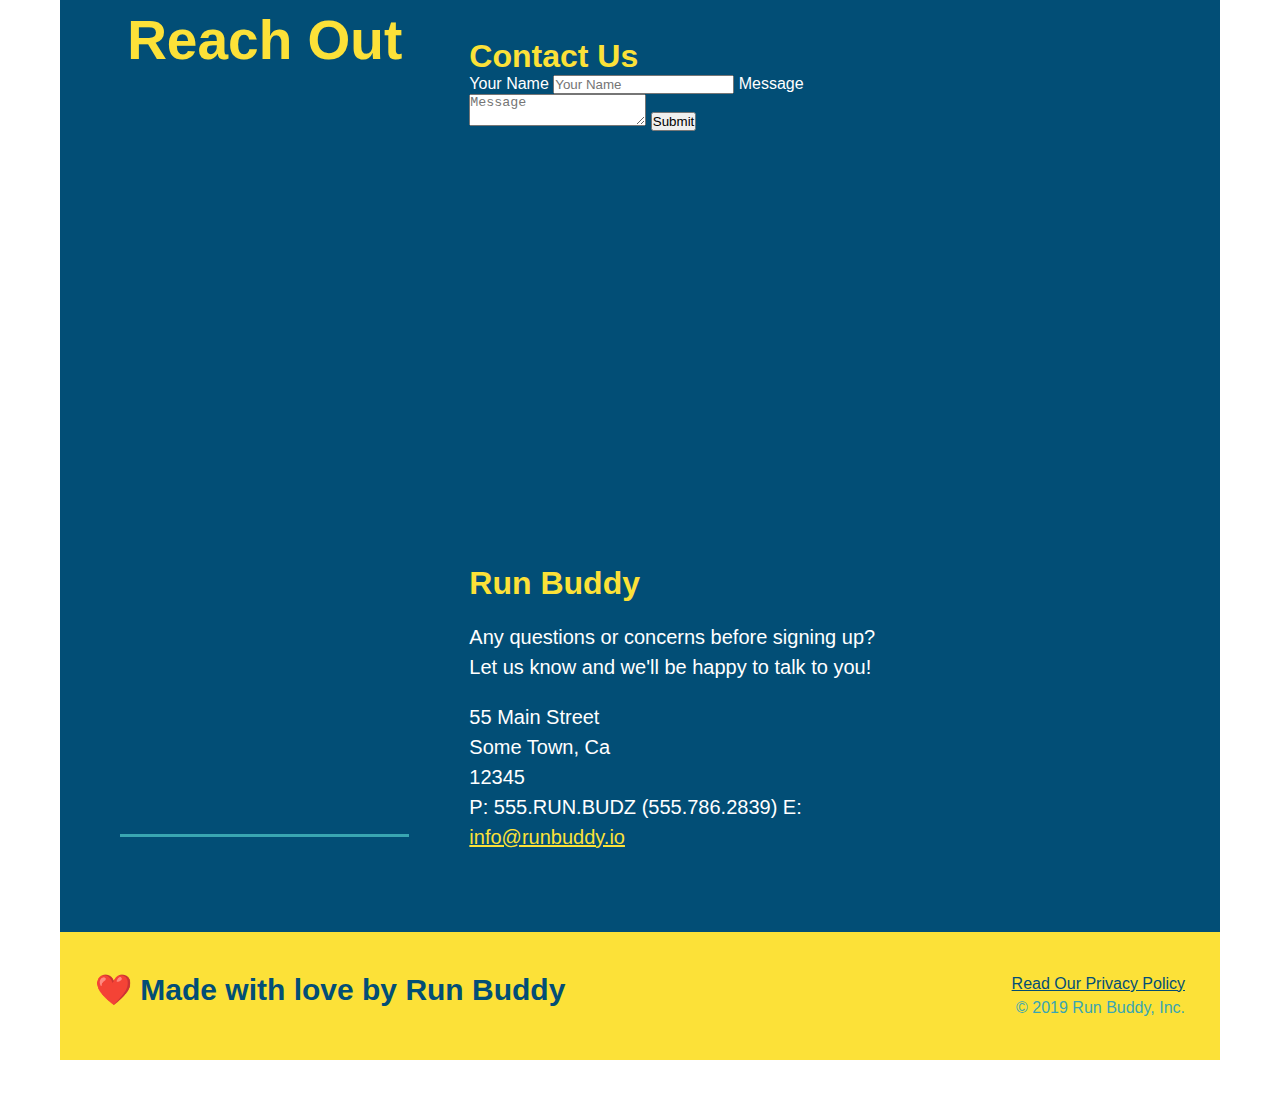
==== commit 80ae4dd6: "add flexbox to the steps" ====
--- a/index.html
+++ b/index.html
@@ -85,34 +85,62 @@
 
     <!-- "what you do" -->
     <section id="what-you-do" class="steps">
-    <div class="flex-row">
       <h2 class="section-title primary-border">What You Do</h2>
+    <div class="flex-row">
       <h2>What You Do</h2>
-
-      <div>
-       <img src="images/step-1.svg" alt="" />
-        <h3>Step 1: <span>Fill Out The Form Above.</span></h3>
-        <p>You're already here, so why not?</p>
-      </div>
-
-      <div>
-        <img src="./images/step-2.svg" alt="" />
-        <h3>Step 2: <span>Consult with one of Our Trainers.</span></h3>
-        <p>Are you here to build muscle, lose weight, or just feel good?</p>
-      </div>
-
-      <div>
-        <img src="./images/step-3.svg" alt="" />
-        <h3>Step 3:<span>Get Running.</span></h3>
-        <p>Hit the ground running (literally) once your trainer lays out your plan.</p>
-      </div>
-
-      <div>
-        <img src="./images/step-4.svg" alt="" />
-        <h3>Step 4: <span>See Results.</span></h3>
-        <p>Bi-weekly checkins with your trainer will keep you focused</p>
-      </div>
-    </div>
+    </div>
+
+      <div class="step">
+        <h3>Step 1.</h3>
+        <div class="step-info">
+          <div class="step-img">
+            <img src="images/step-1.svg" alt="" />
+          </div>
+          <div class="step-text">
+            <h4>Fill Out the Form Above</h4>
+            <p>You're already here, so why not?</p>
+          </div>
+        </div>
+      </div>
+
+      <div class="step">
+        <h3>Step 2.</h3>
+        <div class="step-info">
+          <div class="step-img">
+            <img src="./images/step-2.svg" alt="" />
+          </div>
+          <div class="step-text">
+            <h4>Consult With One of Our Trainers</h4>
+            <p>Are you here to build muscle, lose weight, or just feel good?</p>
+          </div>
+        </div>
+      </div>
+
+      <div class="step">
+        <h3>Step 3.</h3>
+        <div class="step-info">
+          <div class="step-img">
+            <img src="./images/step-3.svg" alt="" />
+          </div>
+          <div class="step-text">
+            <h4>Get Running</h4>
+            <p>Hit the ground running (literally) once your trainer lays out your plan.</p>
+          </div>
+        </div>
+      </div>
+
+      <div class="step">
+        <h3>Step 4.</h3>
+         <div class="step-info">
+            <div class="step-img">
+              <img src="./images/step-4.svg" alt="" />
+            </div>
+            <div class="step-text">
+              <h4>See Results</h4>
+              <p>Bi-weekly checkins with your trainer will keep you focused</p>
+            </div>
+         </div>
+      </div>
     </section>
 
     <!-- "meet the trainers" section -->
--- a/style.css
+++ b/style.css
@@ -157,6 +157,17 @@
     background: #fce138;
 }
 
+.step {
+    margin: 50px auto;
+    padding-bottom: 50px;
+    width: 80%;
+    border-bottom: 1px solid #39a6b2;
+    display: flex;
+    flex-wrap: wrap;
+    align-items: center;
+    justify-content: space-between;
+}
+
 .section-title {
     font-size: 55px;
     color: #024e76;
@@ -175,28 +186,41 @@
     border-color: #39a6b2;
 }
 
-.steps div {
-    margin-bottom: 80px;
-}
-
-.steps img{
-    width: 15%;
-    margin: 10px 0;
-}
-
-.steps h3 {
+.step h3 {
     color: #024e76;
     font-size: 46px;
-    margin-top: 10px;
-}
-
-.steps p {
+    flex: 1 30%;
+}
+
+.step-info {
+    flex: 2 70%;
+    display: flex;
+    flex-wrap: wrap;
+    align-items: center;
+}
+
+.step-img {
+    flex: 1;
+    margin-right: 20px;
+}
+
+.step-img img {
+    max-width: 100%;
+}
+
+.step-text {
+    flex: 12;
+}
+
+.step-text p {
     color: #39a6b2;
-    font-size: 23px;
-}
-
-.steps span {
-    font-size: 38px;
+    font-size: 18px;
+}
+
+.step-text h4 {
+    font-size: 26px;
+    line-height: 1.5;
+    color: #024e76;
 }
 
 .trainers {
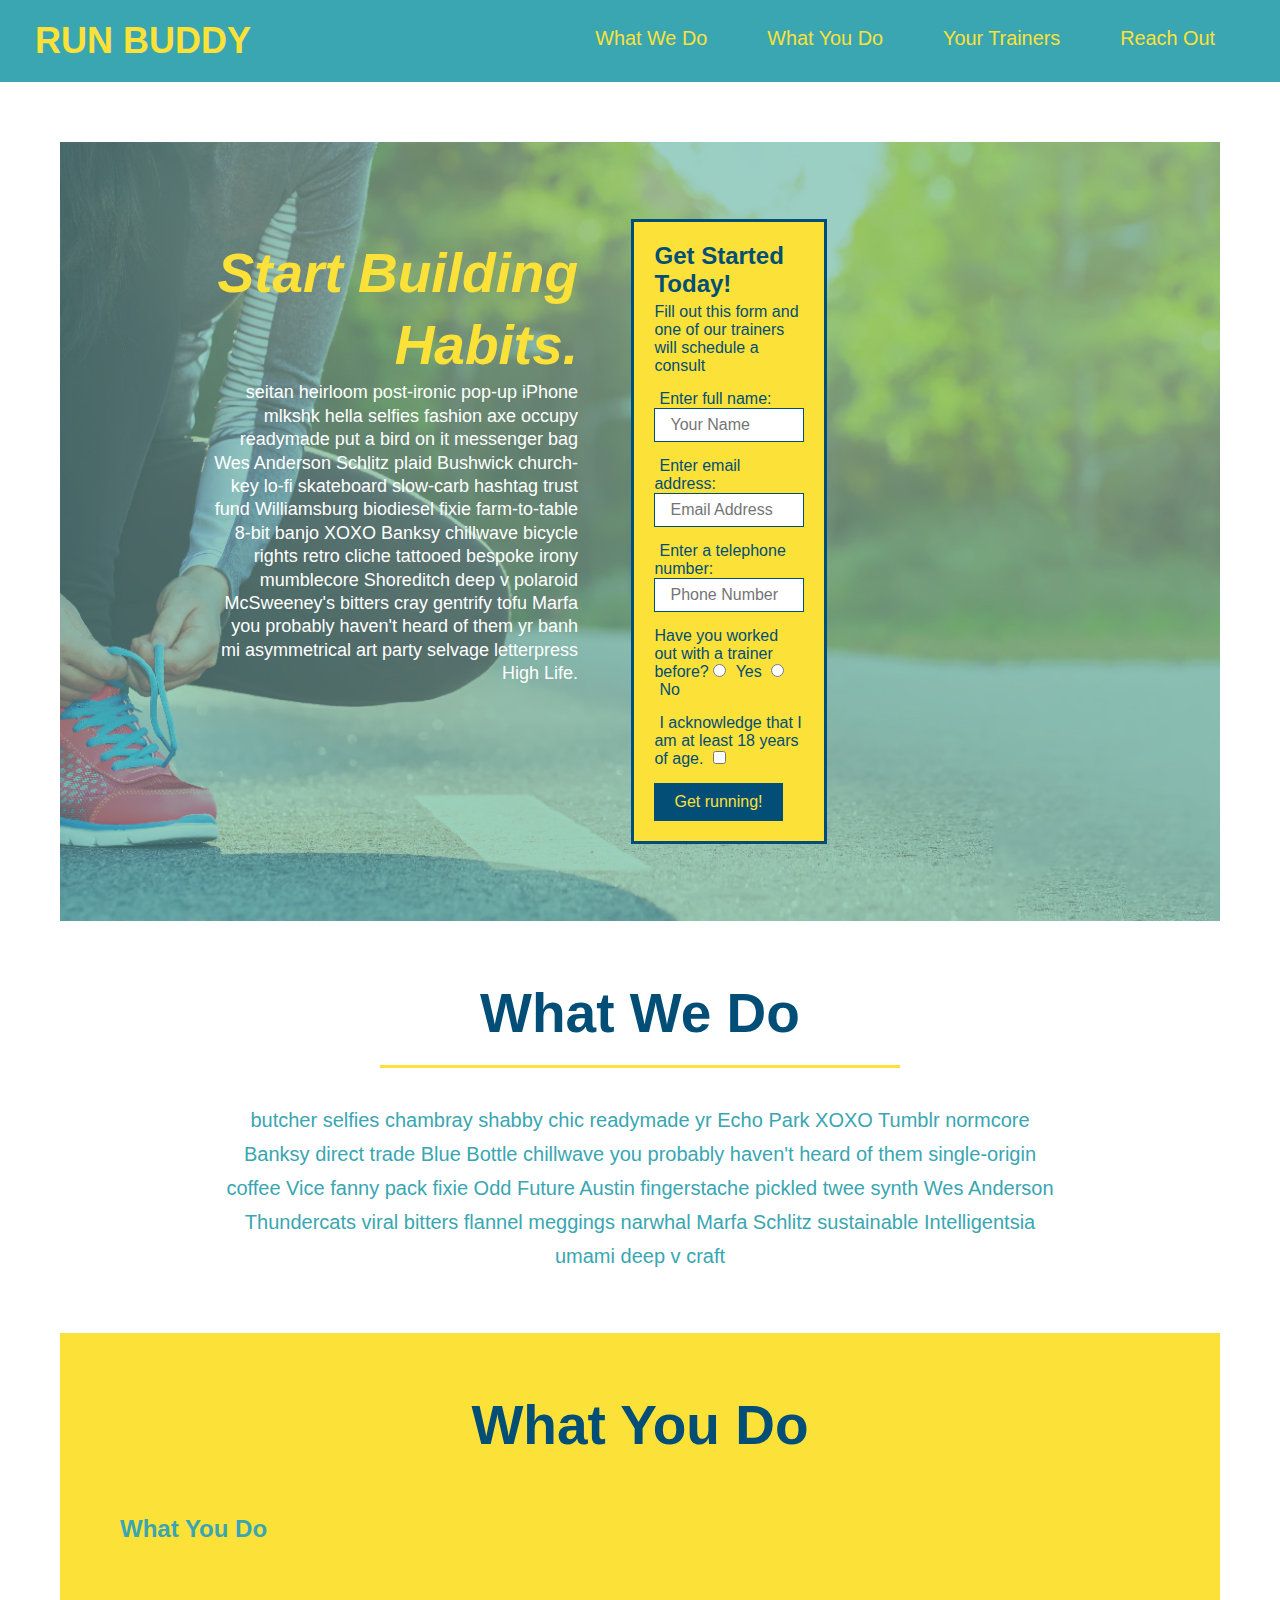
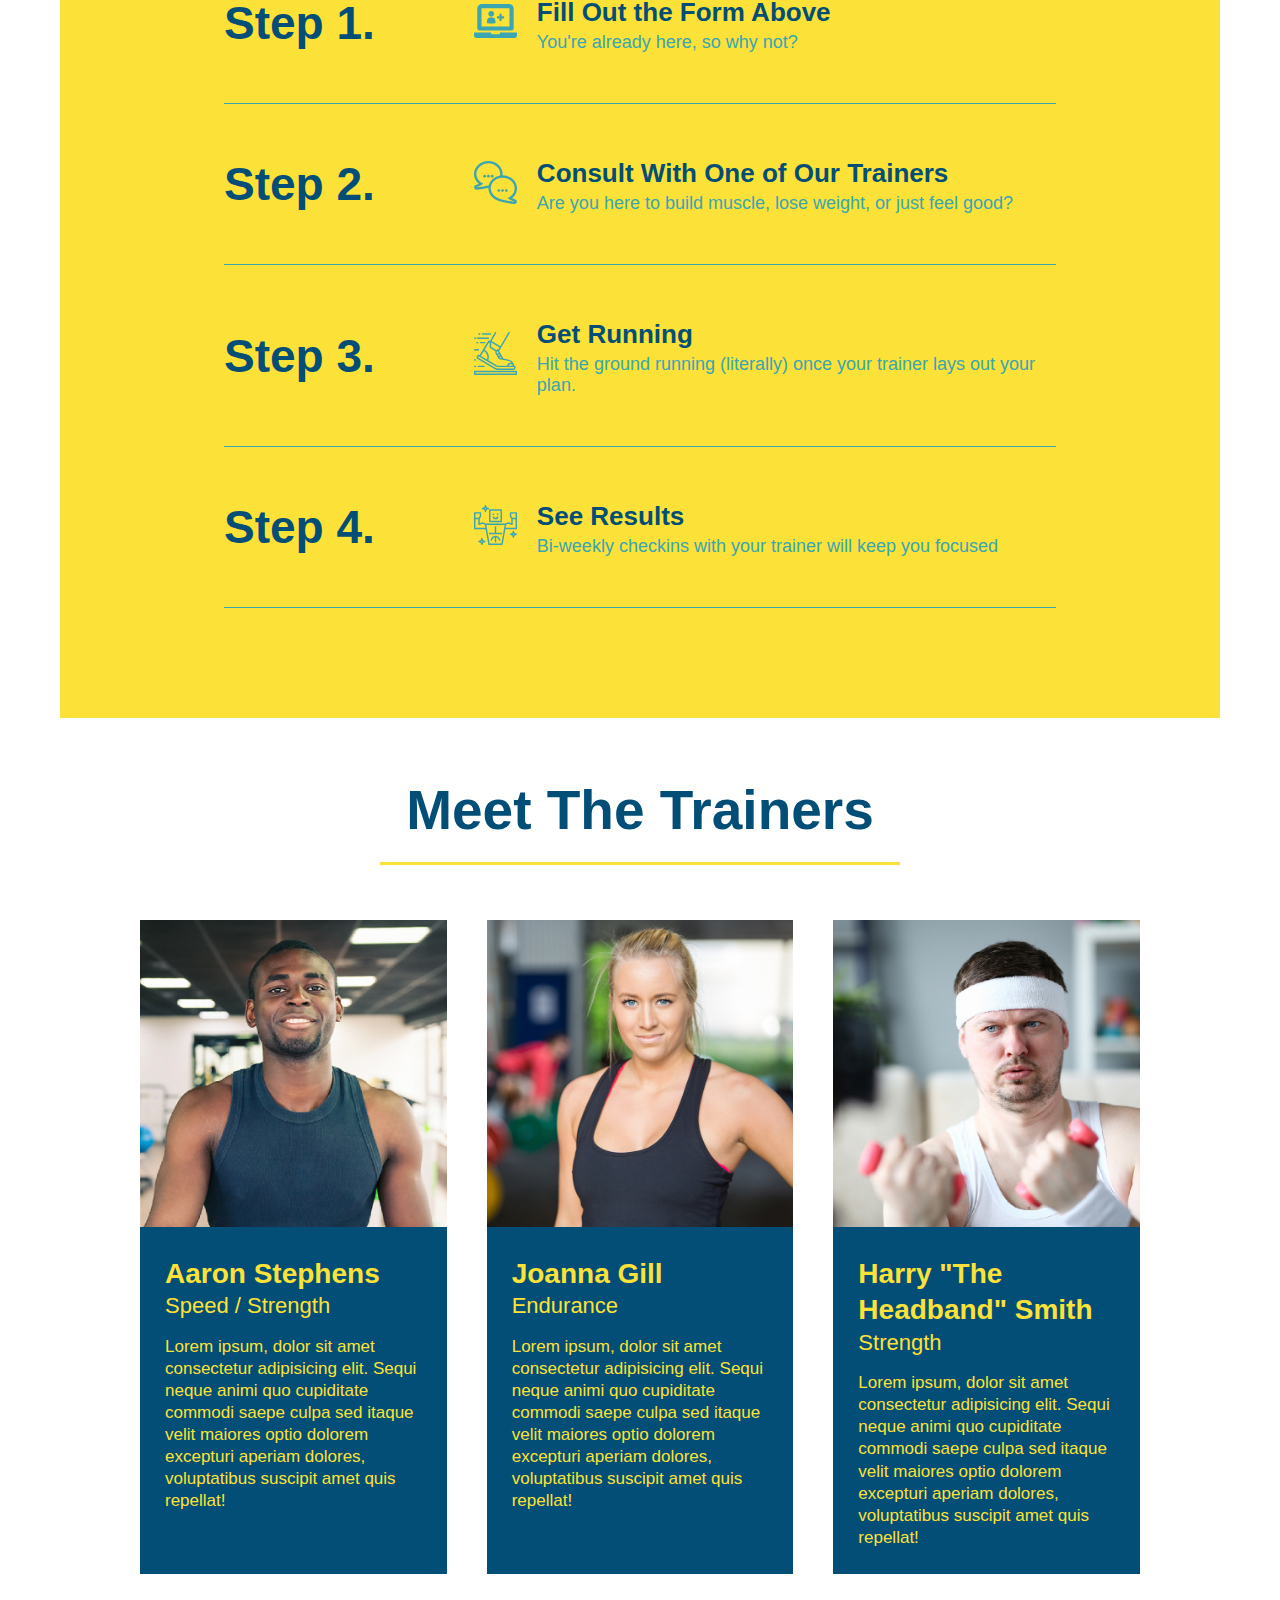
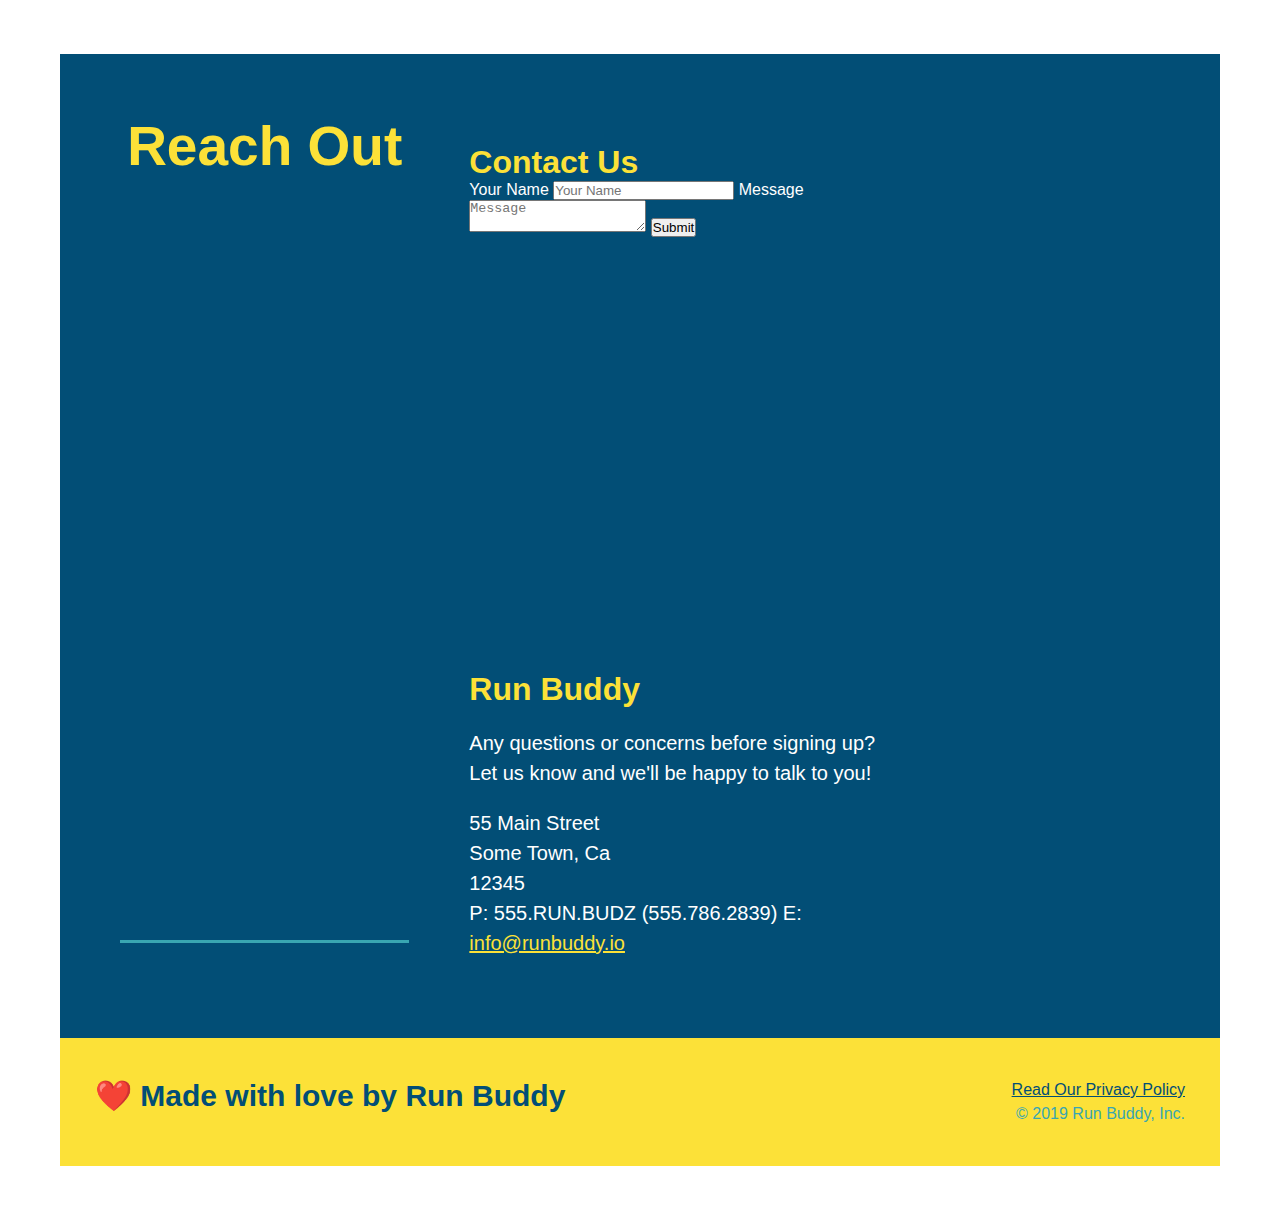
==== commit a2633084: "add flexbox to the trainers" ====
--- a/index.html
+++ b/index.html
@@ -144,16 +144,19 @@
     </section>
 
     <!-- "meet the trainers" section -->
-    <section id="your-trainers" class="trainers">
+    <section id="your-trainers">
     <div class="flex-row">
       <h2 class="section-title primary-border">
         Meet The Trainers
       </h2>
+    </div>
+
+    <div class="trainers">
       <article class="trainer">
         <img src="./images/01-05-trainers/trainer-1.jpg" alt="Aaron Stephens in his workout clothes, ready to pump iron" />
-        <div class="trainer-bio text-left">
-          <h3>Aaron Stephens</h3>
-          <h4>Speed / Strength</h4>
+        <div class="trainer-bio">
+          <h3 class="trainer-name">Aaron Stephens</h3>
+          <h4 class="trainer-role">Speed / Strength</h4>
           <p>
             Lorem ipsum, dolor sit amet consectetur adipisicing elit. Sequi neque animi quo cupiditate commodi saepe culpa sed
             itaque velit maiores optio dolorem excepturi aperiam dolores, voluptatibus suscipit amet quis repellat!
@@ -162,28 +165,29 @@
       </article>
 
       <article class="trainer">
-        <div class="trainer-bio text-right">
-          <h3>Joanna Gill</h3>
-          <h4>Endurance</h4>
+        <img src="./images/01-05-trainers/trainer-2.jpg" alt="Joanna Gill cooling off after a workout" />
+        <div class="trainer-bio">
+          <h3 class="trainer-name">Joanna Gill</h3>
+          <h4 class="trainer-role">Endurance</h4>
           <p>
             Lorem ipsum, dolor sit amet consectetur adipisicing elit. Sequi neque animi quo cupiditate commodi saepe culpa sed
             itaque velit maiores optio dolorem excepturi aperiam dolores, voluptatibus suscipit amet quis repellat!
           </p>
         </div>
-        <img src="./images/01-05-trainers/trainer-2.jpg" alt="Joanna Gill cooling off after a workout" />
       </article>
 
       <article class="trainer">
         <img src="./images/01-05-trainers/trainer-3.jpg" alt="Harry Smith wearing a headband and lifitng comically small pink weights" />
-        <div class="trainer-bio text-left">
-          <h3>Harry "The Headband" Smith</h3>
-          <h4>Strength</h4>
+        <div class="trainer-bio">
+          <h3 class="trainer-name">Harry "The Headband" Smith</h3>
+          <h4 class="trainer-role">Strength</h4>
           <p>
             Lorem ipsum, dolor sit amet consectetur adipisicing elit. Sequi neque animi quo cupiditate commodi saepe culpa sed
             itaque velit maiores optio dolorem excepturi aperiam dolores, voluptatibus suscipit amet quis repellat!
           </p>
         </div>
       </article>
+    </div>
     </div>
     </section>
 
--- a/style.css
+++ b/style.css
@@ -224,25 +224,27 @@
 }
 
 .trainers {
+    width: 100%;
+    margin: 0 auto;
+    display: flex;
+    flex-wrap: wrap;
+    justify-content: space-around;
 }
 
 .trainer {
-    width: 900px;
-    margin: 0 auto 30px auto;
+    margin: 20px;
     background: #024e76;
     color: #fce138;
-    overflow: auto;
+    flex: 1;
 }
 
 .trainer img {
-    width: 35%;
-    float: left;
+    width: 100%;
 }
 
 .trainer-bio {
-    padding: 35px;
-    float: left;
-    width: 65%;
+    padding: 25px;
+    line-height: 1.3;
 }
 
 .text-left {
@@ -258,19 +260,17 @@
 }
 
 .trainer-bio h3 {
-    font-size: 32px;
-    margin-bottom: 8px;
+    font-size: 28px;
 }
 
 .trainer-bio h4 {
     font-weight: lighter;
-    font-size: 26px;
-    margin-bottom: 25px;
+    font-size: 22px;
+    margin-bottom: 15px;
 }
 
 .trainer-bio p {
     font-size: 17px;
-    line-height: 1.3;
 }
 
 .contact {
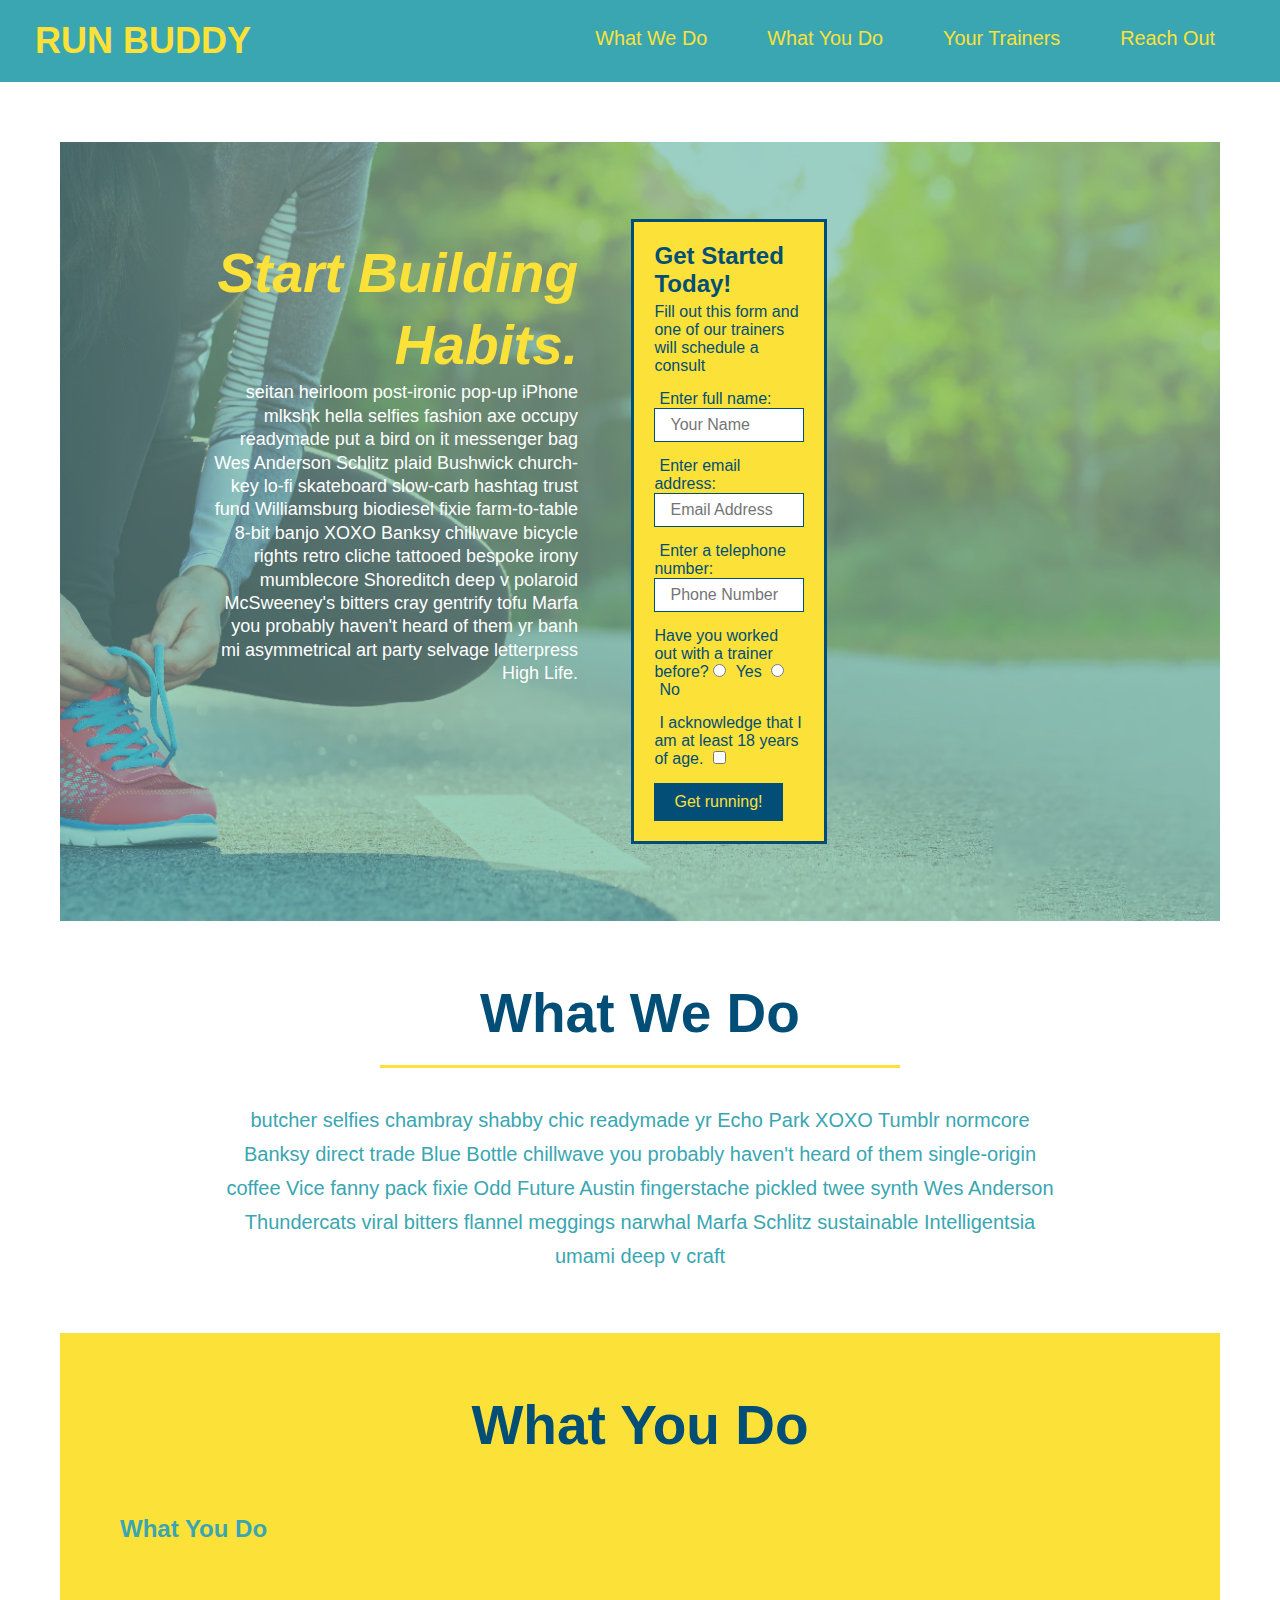
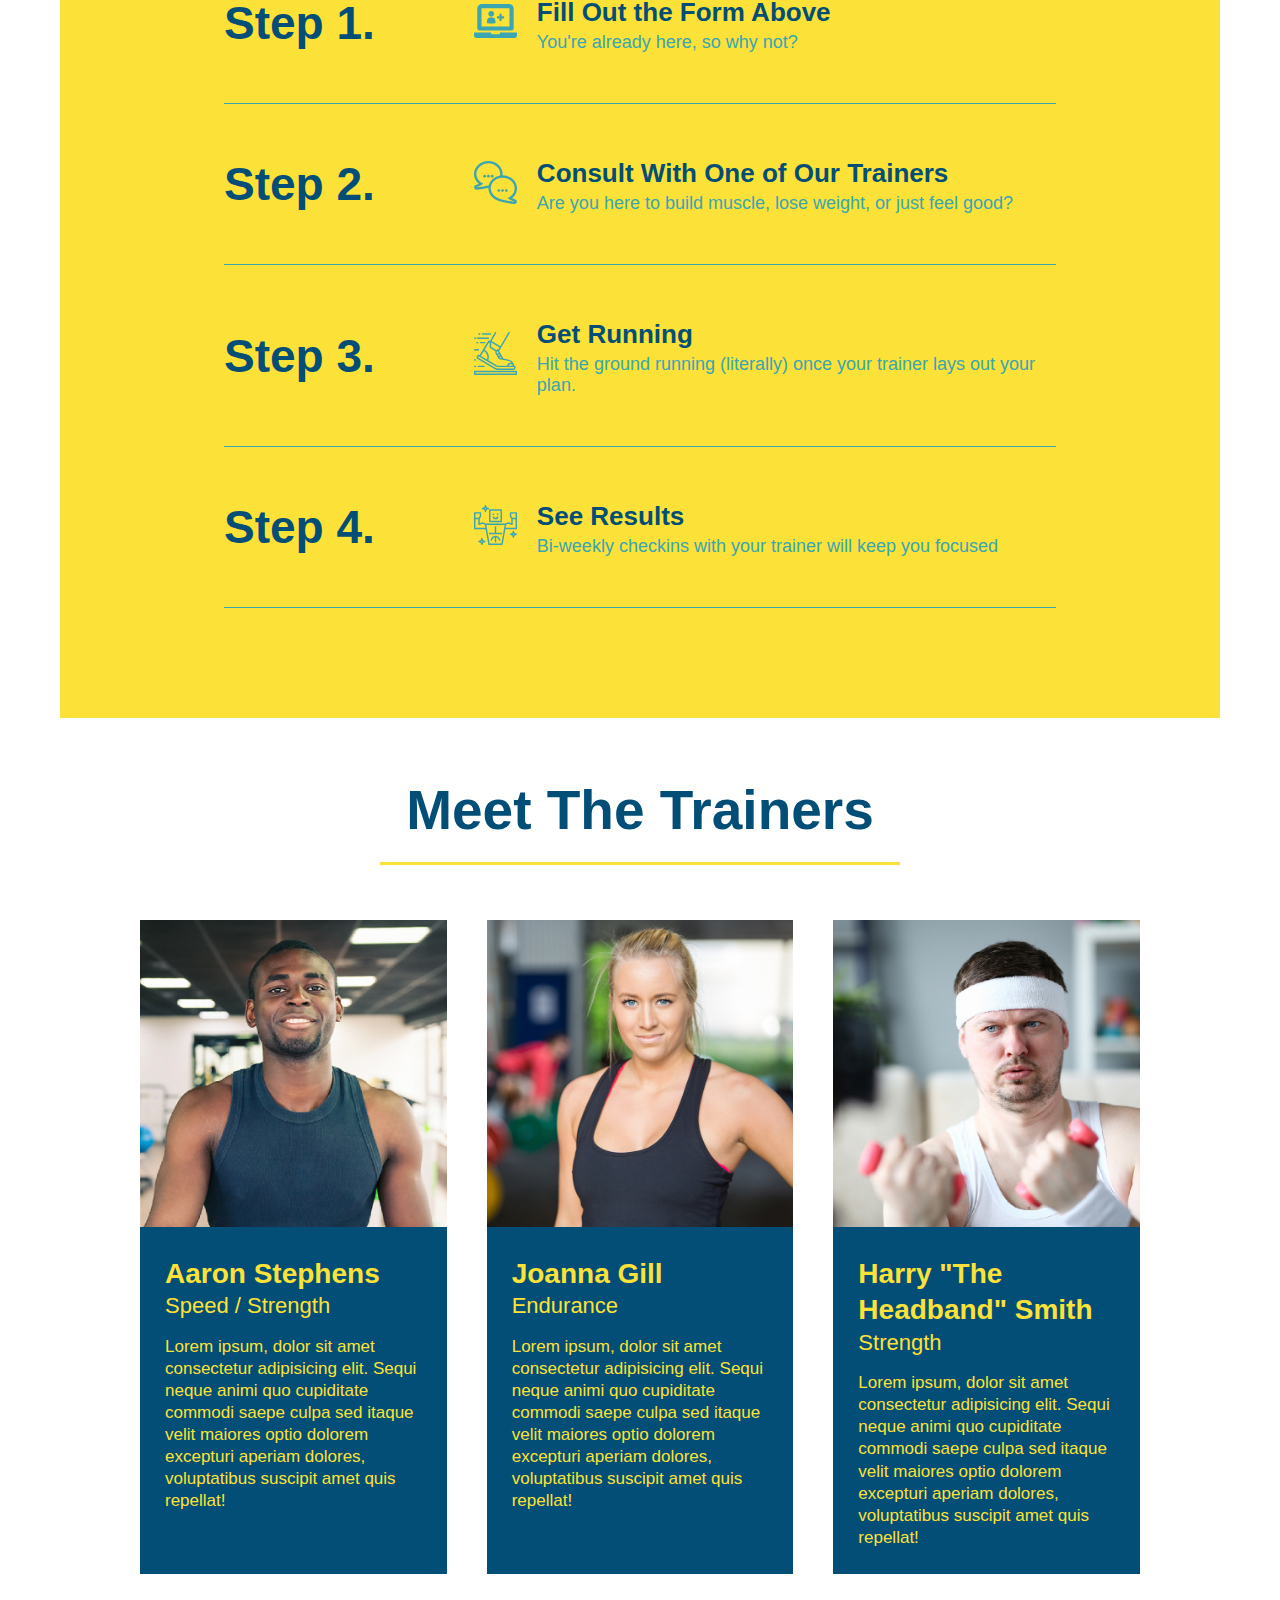
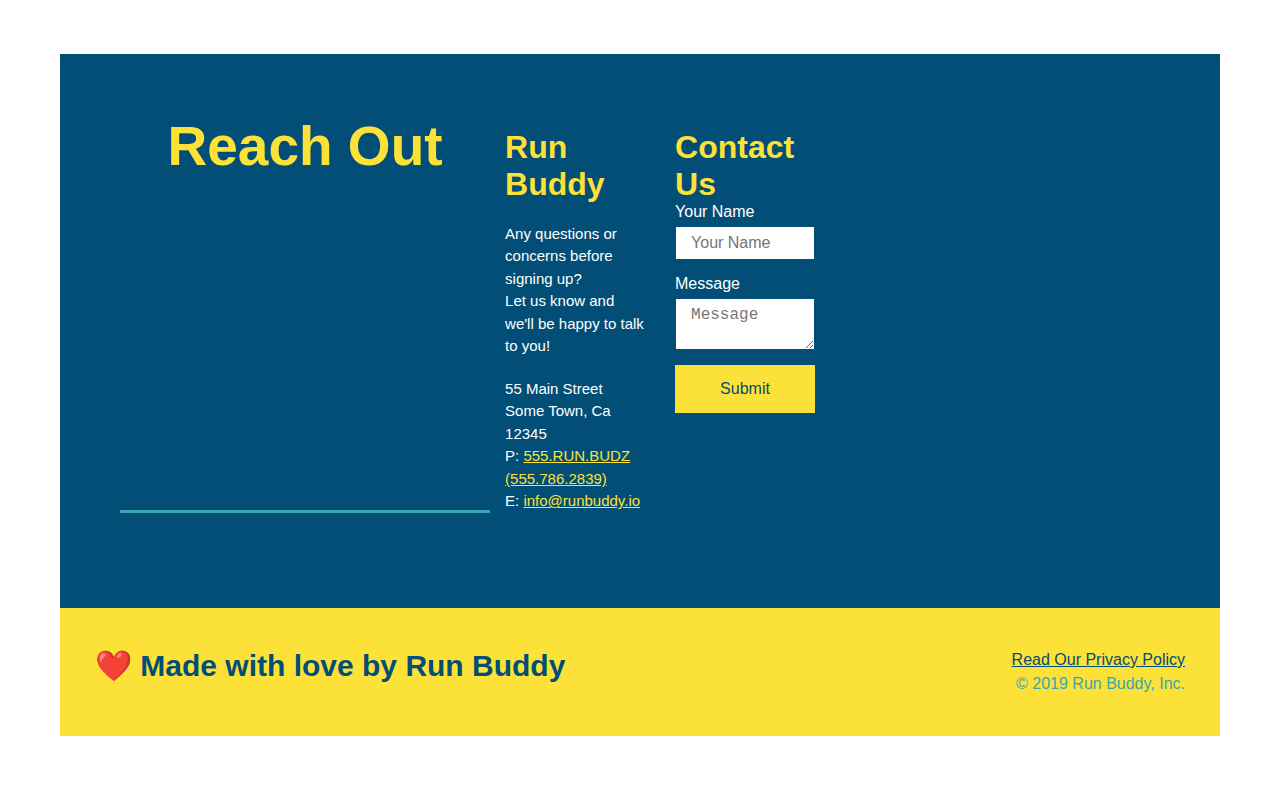
==== commit d8ba6bcb: "add flexbox to reach out" ====
--- a/index.html
+++ b/index.html
@@ -196,38 +196,44 @@
     <div class="flex-row">
       <h2 class="section-title secondary-border">Reach Out</h2>
       <div class="contact-info">
-      <div class="contact-form">
-        <h3>Contact Us</h3>
-        <form>
-          <label for="contact-name">Your Name</label>
-          <input type="text" id="contact-name" placeholder="Your Name" />
-
-          <label for="contact-message">Message</label>
-          <textarea id="contact-message"  placeholder="Message"></textarea>
-
-          <button type="submit">Submit</button>
-        </form>
-      </div>
+          <div>
+          <h3>Run Buddy</h3>
+          <p>
+            Any questions or concerns before signing up?
+            <br />
+            Let us know and we'll be happy to talk to you!
+          </p>
+        
+          
+          <address>
+            55 Main Street <br />
+            Some Town, Ca <br />
+            12345<br />
+            P: <a href="tel:555.786.2839">555.RUN.BUDZ (555.786.2839)</a><br />
+            E: <a href="mailto:info@runbuddy.io">info@runbuddy.io</a>
+          </address>
+          
+        </div>
+
+        <div class="contact-form">
+          <h3>Contact Us</h3>
+          <form>
+            <label for="contact-name">Your Name</label>
+            <input type="text" id="contact-name" placeholder="Your Name" />
+      
+            <label for="contact-message">Message</label>
+            <textarea id="contact-message" placeholder="Message"></textarea>
+      
+            <button type="submit">Submit</button>
+          </form>
+        </div>
+       
         <iframe src="https://www.google.com/maps/embed?pb=!1m18!1m12!1m3!1d3261.7763346828133!2d-80.72620738392399!3d35.162198465867434!2m3!1f0!2f0!3f0!3m2!1i1024!2i768!4f13.1!3m3!1m2!1s0x8854217e5e56d655%3A0x5fa9c59228c06200!2s3217%20Ashwell%20Oaks%20Ln%2C%20Matthews%2C%20NC%2028105!5e0!3m2!1sen!2sus!4v1643523427353!5m2!1sen!2sus" 
         style="border:0;"
         allowfullscreen=""
         loading="lazy">
-      </iframe>
-      
-      <div>
-        <h3>Run Buddy</h3>
-        <p>
-          Any questions or concerns before signing up?
-          <br />
-          Let us know and we'll be happy to talk to you!
-        </p>
-        <address>
-          55 Main Street <br />
-          Some Town, Ca <br />
-          12345<br />
-          P: 555.RUN.BUDZ (555.786.2839)
-          E: <a href="mailto:info@runbuddy.io">info@runbuddy.io</a>
-        </address>
+        </iframe>
+
       </div>
     </div>
     </section>
--- a/style.css
+++ b/style.css
@@ -281,17 +281,22 @@
     color: #fce138;
 }
 
+.contact-info {
+    display: flex;
+    justify-content: space-between;
+    flex-wrap: wrap;
+}
+
+.contact-info > * {
+    flex: 1;
+    margin: 15px;
+}
+
 .contact-info iframe {
-    width: 400px;
     height: 400px;
 }
 
 .contact-info div {
-    width: 410px;
-    display: inline-block;
-    vertical-align: top;
-    text-align: left;
-    margin: 30px 0 0 60px;
     color: white;
 }
 
@@ -303,10 +308,31 @@
 .contact-info p, .contact-info address {
     margin: 20px 0;
     line-height: 1.5;
-    font-size: 20px;
+    font-size: 15px;
     font-style: normal;
 }
 
 .contact-info a {
     color: #fce138;
 }
+
+.contact-form input, .contact-form textarea {
+    border: 1px solid #024e76;
+    display: block;
+    padding: 7px 15px;
+    font-size: 16px;
+    color: #024e76;
+    width: 100%;
+    margin-bottom: 15px;
+    margin-top: 5px;
+}
+
+.contact-form button {
+    width: 100%;
+    border: none;
+    background: #fce138;
+    color: #024e76;
+    text-align: center;
+    padding: 15px 0;
+    font-size: 16px;
+}
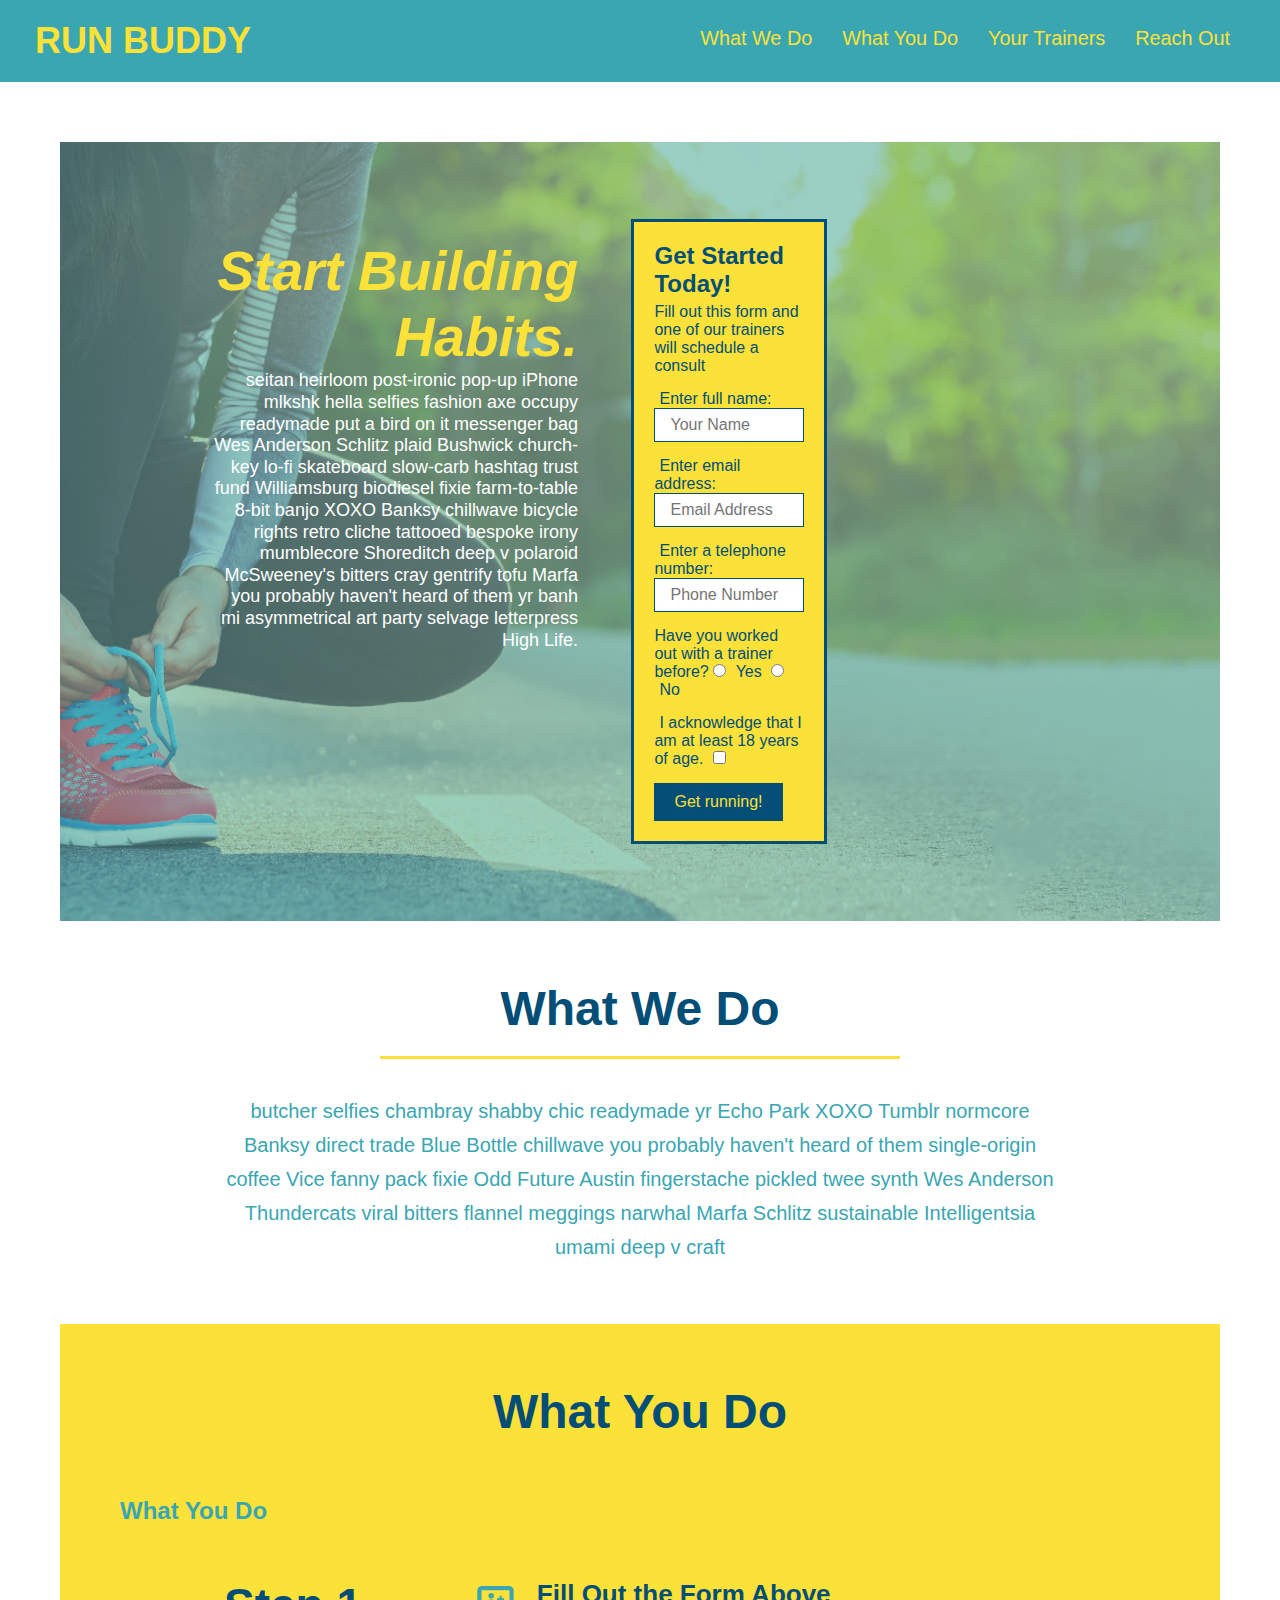
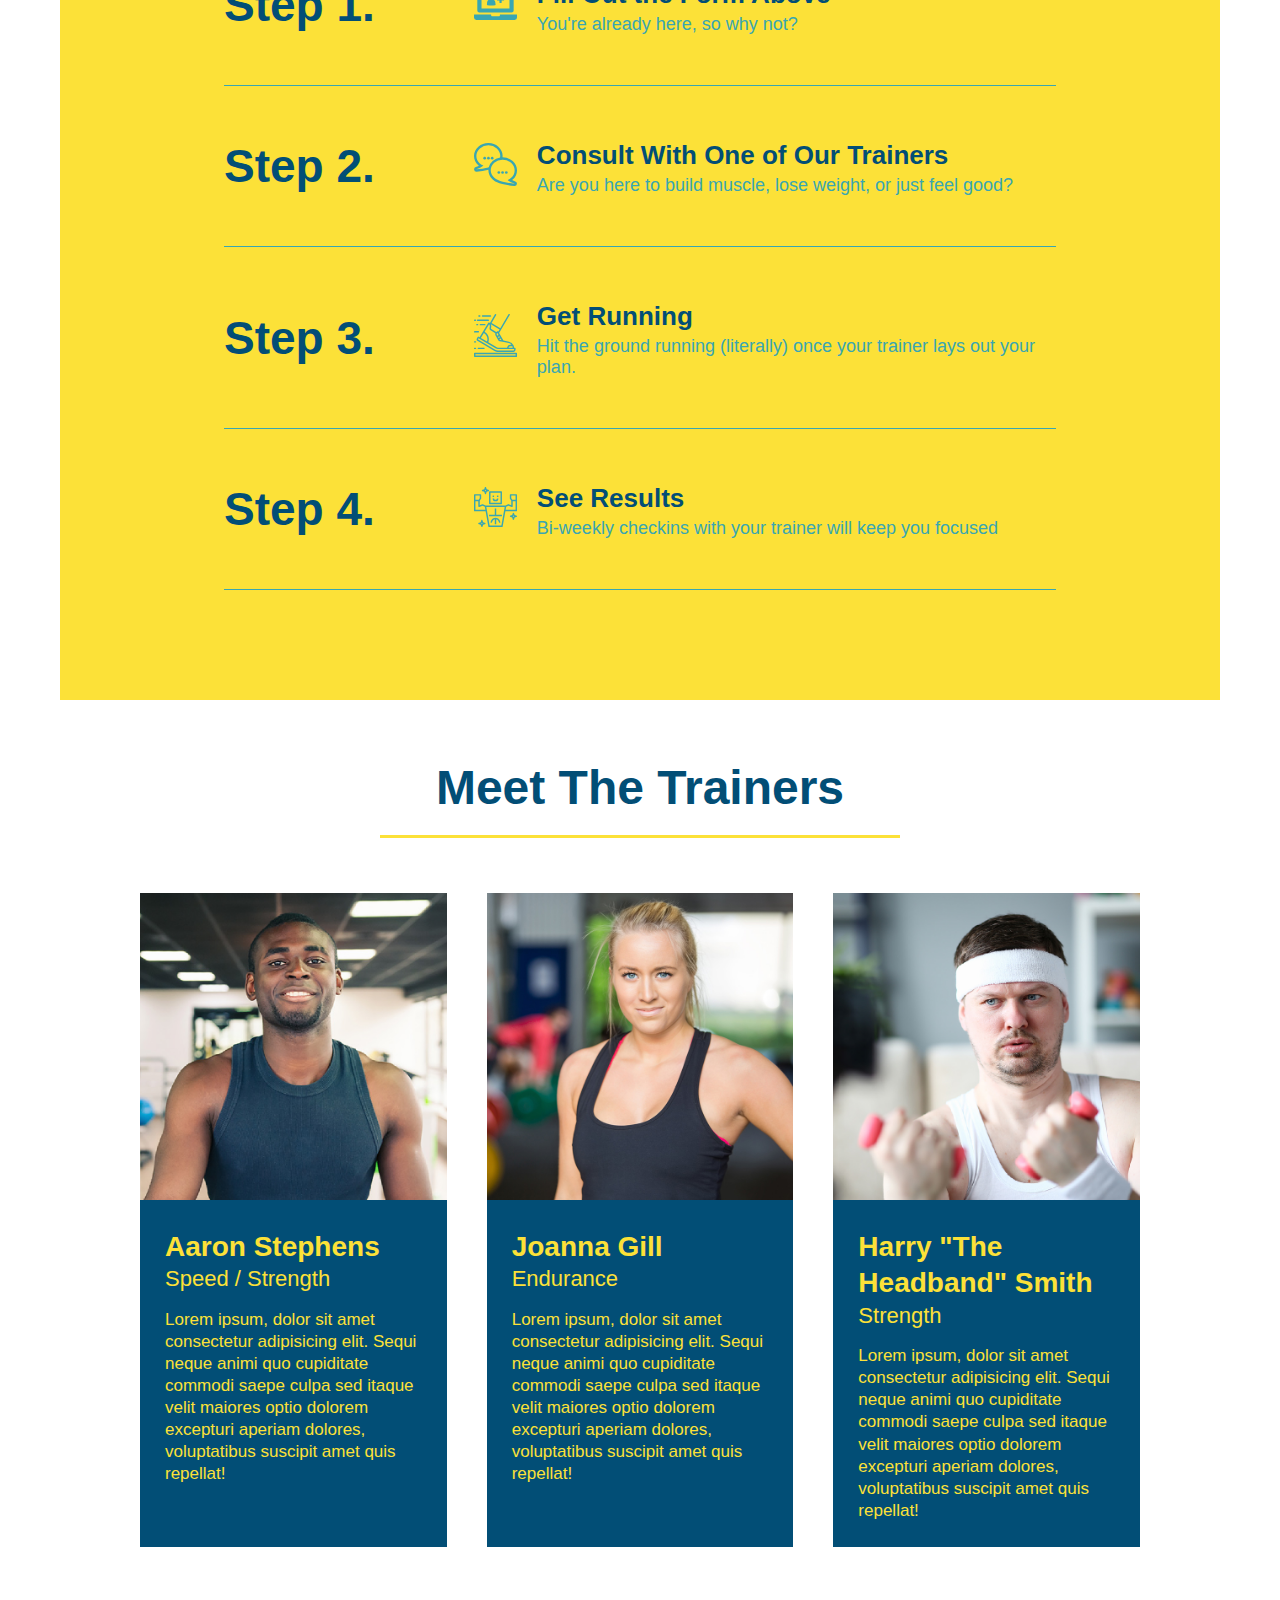
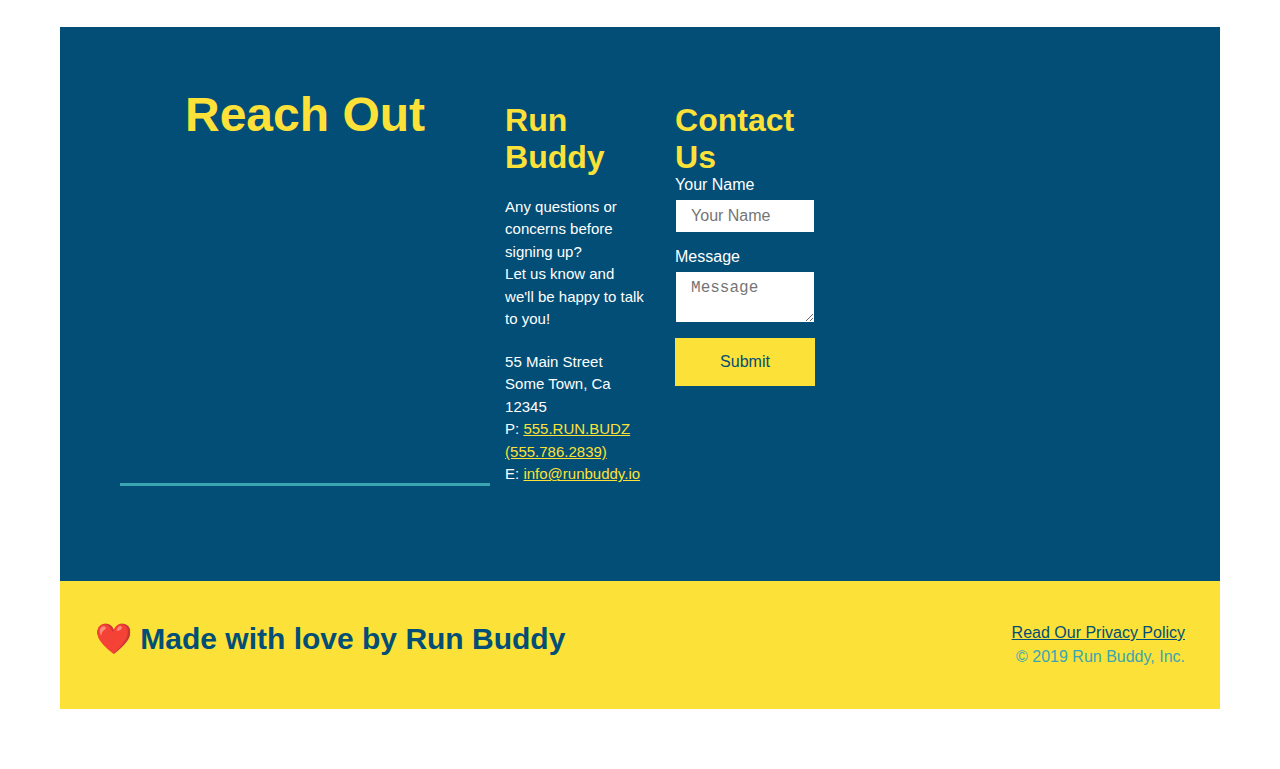
==== commit fd549ba1: "added mediaqueries" ====
--- a/index.html
+++ b/index.html
@@ -2,6 +2,7 @@
 <!DOCTYPE html>
 <html lang="en">
   <head>
+    <meta name="viewport" content="width=device-width, initial-scale=1.0" />
     <meta charset="UTF-8" />
     <link rel="stylesheet" href="style.css">
     <title>Run Buddy</title>
--- a/style.css
+++ b/style.css
@@ -42,7 +42,7 @@
 }
 
 header nav ul li a {
-    margin: 0 30px;
+    padding: 10px 15px;
     font-weight: lighter;
     font-size: 1.55vw;
 }
@@ -82,6 +82,7 @@
     display: flex;
     justify-content: center;
     flex-wrap: wrap;
+    align-items: flex-start;
 }
 
 .hero-cta {
@@ -90,7 +91,7 @@
     margin: 3.5%;
     color: #fff;
     font-size: 18px;
-    line-height: 1.3;
+    line-height: 1.2;
 }
 
 .hero-cta h2 {
@@ -169,7 +170,7 @@
 }
 
 .section-title {
-    font-size: 55px;
+    font-size: 48px;
     color: #024e76;
     border-bottom: 3px solid;
     padding-bottom: 20px;
@@ -336,3 +337,27 @@
     padding: 15px 0;
     font-size: 16px;
 }
+
+/* MEDIA QUERY FOR SMALLER DESKTOP SCREENS AND SMALLER */
+@media screen and (max-width: 980px) {
+    header h1 a {
+        /* this will be applied on any screen smaller than 980px */
+        color: tomato;
+    }
+}
+
+/* MEDIA QUERY FOR TABLETS AND SMALLER */
+@media screen and (max-width: 768px) {
+    header h1 {
+        /* this will be applied on any screen between 768px and 575px */
+        font-size: 80px;
+    }
+}
+
+/*  MEDIA QUERY FOR MOBILE PHONES AND SMALLER */
+@media screen and (max-width: 575px) {
+    header h1 {
+        /* this will be applied on any screen smaller than 575px */
+        font-size: 100px;
+    }
+}
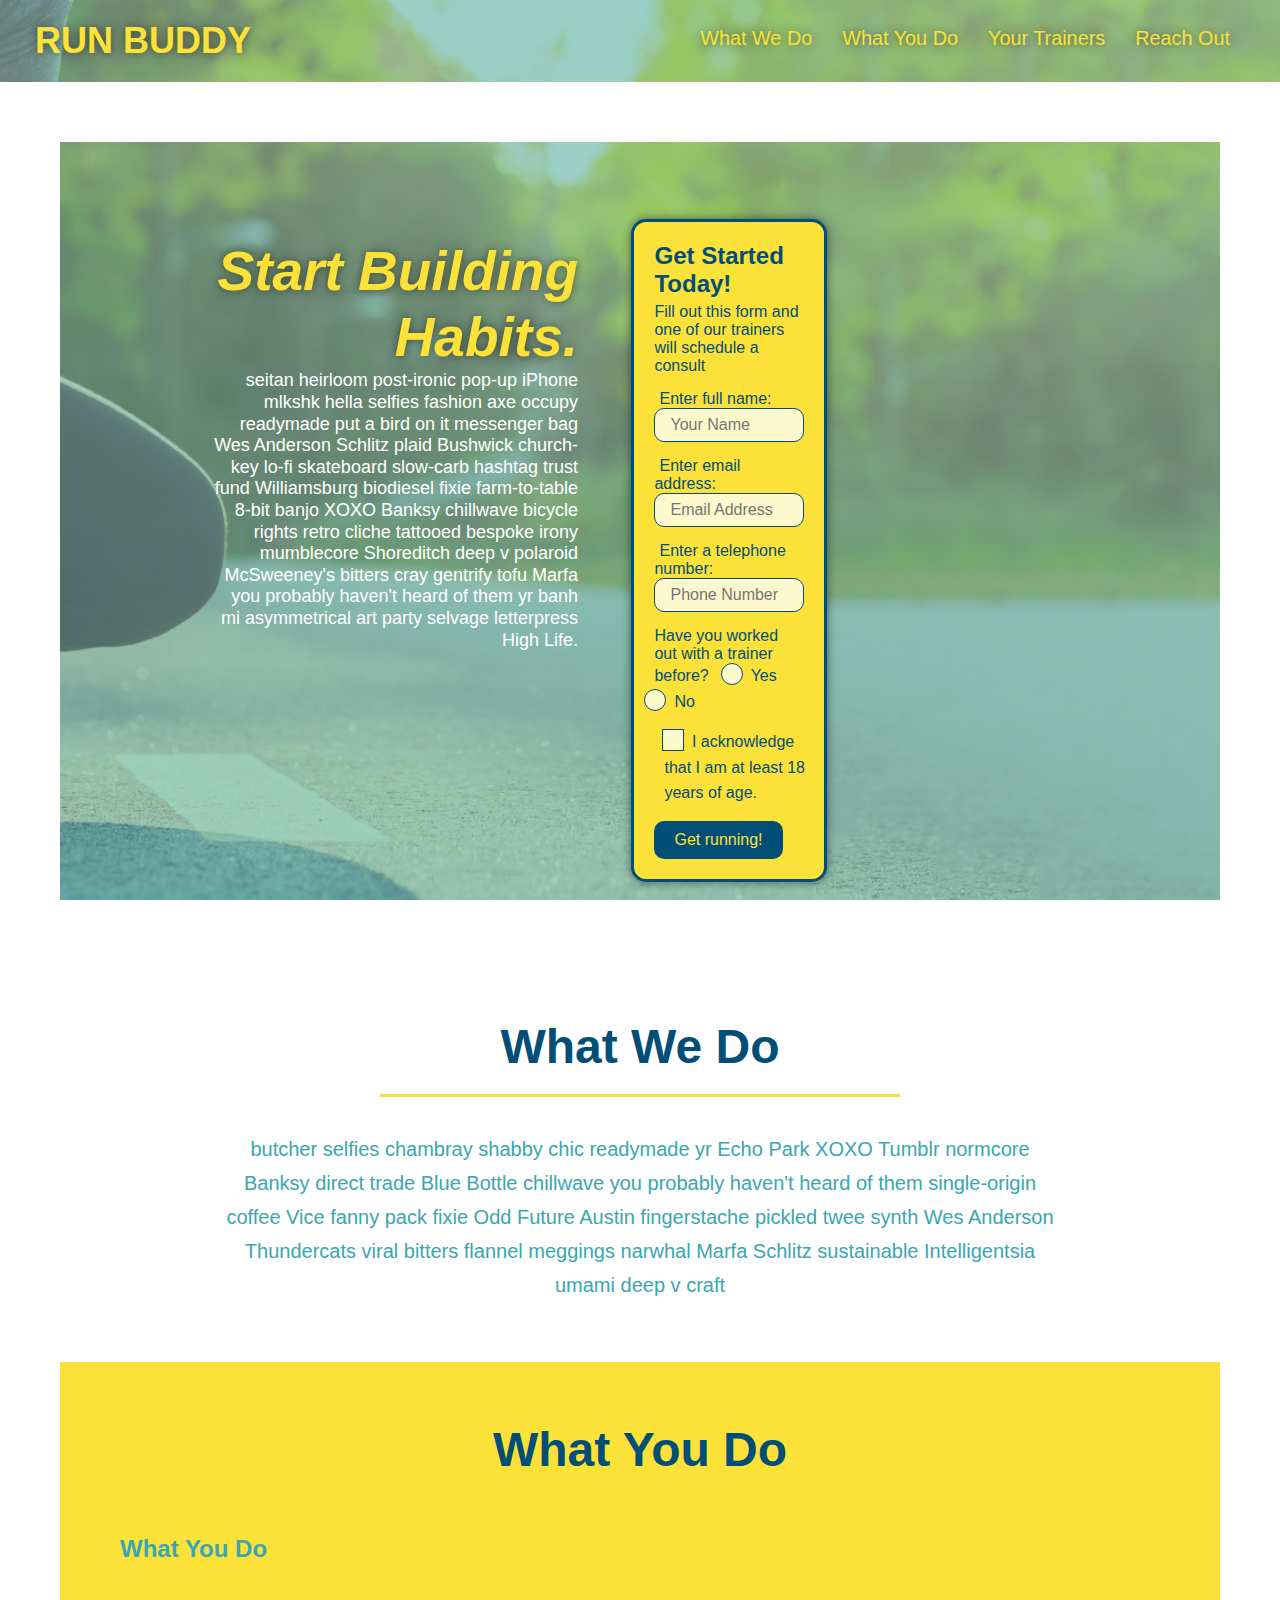
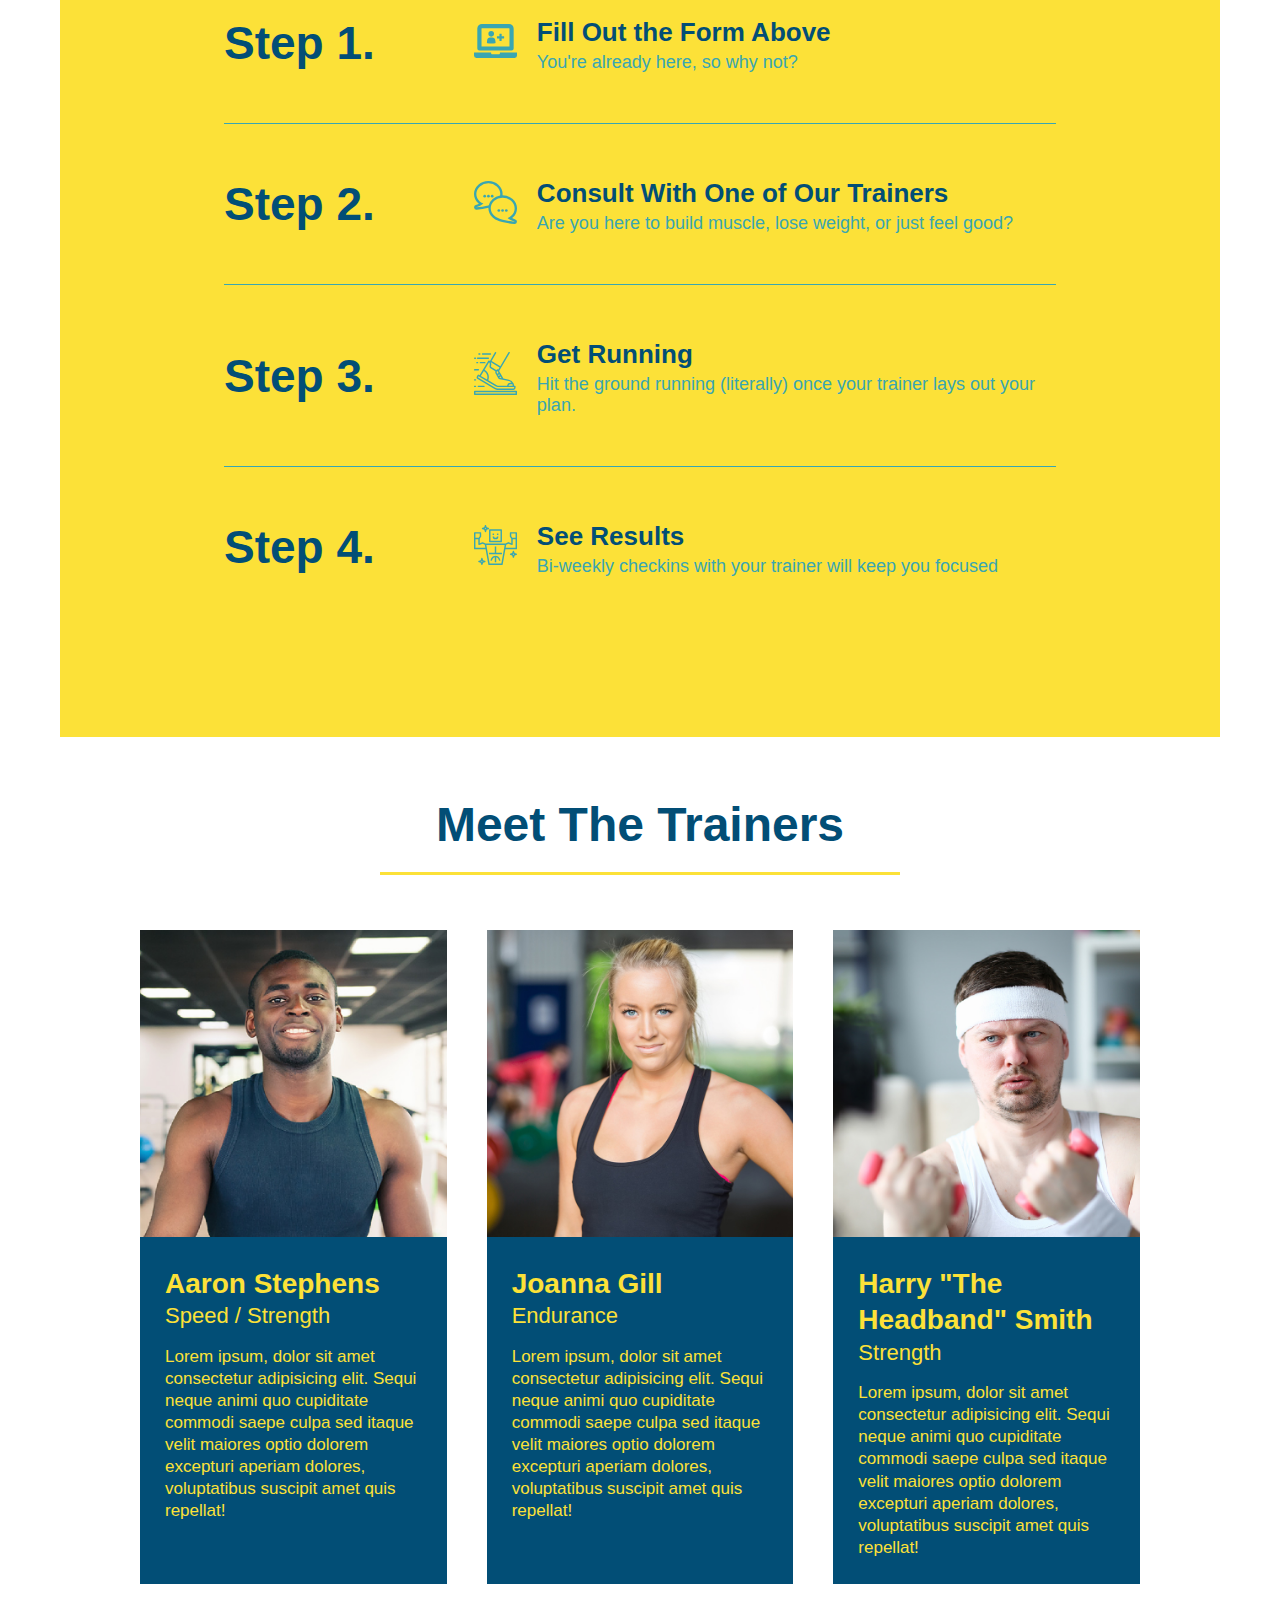
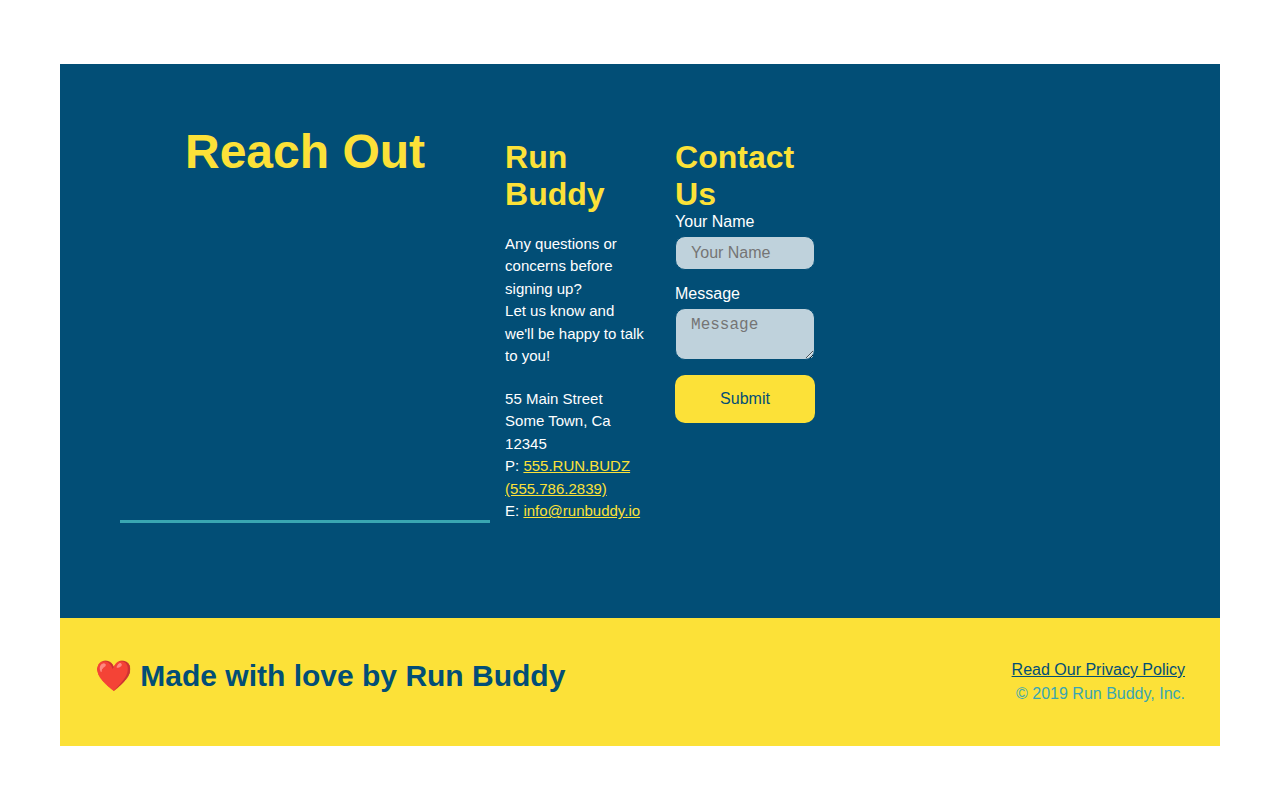
==== commit 6d0bc378: "final css touches" ====
--- a/index.html
+++ b/index.html
@@ -56,16 +56,23 @@
         <input type="tel" placeholder="Phone Number" name="phone" id="phone" class="form-input" />
         <p>
           Have you worked out with a trainer before?
+         <span class="radio-wrapper">
           <input type="radio" name="trainer-confirm" id="trainer-yes" />
           <label for="trainer-yes">Yes</label>
+         </span>
+         <span class="radio-wrapper">
           <input type="radio" name="trainer-confirm" id="trainer-no" />
           <label for="trainer-no">No</label>
+         </span>
         </p>
         <p>
+         <span class="checkbox-wrapper">
+           <input type="checkbox" name="age-confirm" id="checkbox" />
           <label for="checkbox" >
           I acknowledge that I am at least 18 years of age.
           </label>
           <input type="checkbox" name="age-confirm" id="checkbox" />
+         </span>
         </p>
         <button type="submit">
           Get running!
--- a/style.css
+++ b/style.css
@@ -4,29 +4,44 @@
     box-sizing: border-box;
 }
 
+:root {
+    --primary-color: #fce138;
+    --secondary-color: #024e76;
+    --tertiary-color: #39a6b2;
+}
+
 body {
-    color: #39a6b2;
+    color: var(--tertiary-color);
     font-family: Helvetica, Arial, sans-serif;
 }
 
 header {
  padding: 20px 35px;
- background-color: #39a6b2;
+ background-color: var(--tertiary-color);
  display: flex;
  justify-content: space-between;
  flex-wrap: wrap;
+ position: -webkit-sticky;
+ position: sticky;
+ top: 0;
+ background-image: url("./images/hero-bg\ \(1\).jpg");
+ background-size: cover;
+ background-attachment: fixed;
+ background-position: 80%;
+ z-index: 9999;
 }
 
 header h1 {
   font-weight: bold;
   font-size: 36px;
-  color: #fce138;
+  color: var(--primary-color);
   margin: 0;
+  text-shadow: 0 0 10px rgba(0,0,0,0.5);
 }
 
 header a {
     text-decoration: none;
-    color: #fce138;
+    color: var(--primary-color);
 }
 
 header nav {
@@ -45,10 +60,18 @@
     padding: 10px 15px;
     font-weight: lighter;
     font-size: 1.55vw;
+    text-shadow: 0 0 10px rgba(0,0,0,0.5);
+}
+
+header nav ul li a:hover {
+    background: var(--primary-color);
+    color: var(--secondary-color);
+    border-radius: 15px;
+    text-shadow: none;
 }
 
 footer {
-    background: #fce138;
+    background: var(--primary-color);
     width: 100%;
     padding: 40px 35px;
     display: flex;
@@ -57,7 +80,7 @@
 }
 
 footer h2 {
-    color: #024e76;
+    color: var(--secondary-color);
     font-size: 30px;
     margin: 0;
 }
@@ -68,7 +91,7 @@
 }
 
 footer a{
-    color: #024e76;
+    color: var(--secondary-color);
 }
 
 section {
@@ -78,7 +101,8 @@
 .hero {
     background-image: url("./images/hero-bg\ \(1\).jpg");
     background-size: cover;
-    background-position: center;
+    background-attachment: fixed;
+    background-position: 80%;
     display: flex;
     justify-content: center;
     flex-wrap: wrap;
@@ -97,21 +121,24 @@
 .hero-cta h2 {
     font-style: italic;
     font-size: 55px;
-    color: #fce138;
+    color: var(--primary-color);
+    text-shadow: 0 0 10px rgba(0,0,0,0.5);
 }
 
 .hero-form {
-    background-color: #fce138;
+    background-color: rgb(252, 225, 56);
     padding: 20px;
-    color: #024e76;
+    color: var(--secondary-color);
     width: 40%;
     margin: 3.5%;
+    box-shadow: 0 0 10px rgba(0,0,0,0.5);
+    border-radius: 15px;
 }
 
 .hero-form {
     border-style: solid;
     border-width: 3px;
-    border-color: #024e76;
+    border-color: var(--secondary-color);
 }
 
 .hero-form h3 {
@@ -124,13 +151,20 @@
 }
 
 .form-input {
-    border: 1px solid #024e76;
+    border: 1px solid var(--secondary-color);
     display: block;
     padding: 7px 15px;
     font-size: 16px;
-    color: #024e76;
+    color: var(--secondary-color);
     width: 100%;
     margin-bottom: 15px;
+    border-radius: 10px;
+    background-color: rgba(255,255,255, 0.75);
+}
+
+.form-input:focus {
+    background-color: rgba(255,255,255, 1);
+    outline: none;
 }
 
 .hero-form label{
@@ -138,16 +172,21 @@
 }
 
 .hero-form button {
-    color: #fce138;
-    background-color: #024e76;
+    color: var(--primary-color);
+    background-color: var(--secondary-color);
     border: none;
     padding: 10px 20px;
     font-size: 16px;
+    border-radius: 10px;
+}
+
+.hero-form button:hover {
+    background-color: var(--tertiary-color);
 }
 
 .intro p {
     line-height: 1.7;
-    color: #39a6b2;
+    color: var(--tertiary-color);
     width: 80%;
     font-size: 20px;
     margin: 0 auto;
@@ -155,23 +194,27 @@
 }
 
 .steps {
-    background: #fce138;
+    background: var(--primary-color);
 }
 
 .step {
     margin: 50px auto;
     padding-bottom: 50px;
     width: 80%;
-    border-bottom: 1px solid #39a6b2;
     display: flex;
     flex-wrap: wrap;
     align-items: center;
     justify-content: space-between;
+    border-bottom: 1px solid var(--tertiary-color);
+}
+
+.step:last-child {
+    border-bottom: none;
 }
 
 .section-title {
     font-size: 48px;
-    color: #024e76;
+    color: var(--secondary-color);
     border-bottom: 3px solid;
     padding-bottom: 20px;
     text-align: center;
@@ -180,15 +223,15 @@
 }
 
 .primary-border {
-    border-color: #fce138;
+    border-color: var(--primary-color);
 }
 
 .secondary-border {
-    border-color: #39a6b2;
+    border-color: var(--tertiary-color);
 }
 
 .step h3 {
-    color: #024e76;
+    color: var(--secondary-color);
     font-size: 46px;
     flex: 1 30%;
 }
@@ -214,14 +257,14 @@
 }
 
 .step-text p {
-    color: #39a6b2;
+    color: var(--tertiary-color);
     font-size: 18px;
 }
 
 .step-text h4 {
     font-size: 26px;
     line-height: 1.5;
-    color: #024e76;
+    color: var(--secondary-color);
 }
 
 .trainers {
@@ -234,8 +277,8 @@
 
 .trainer {
     margin: 20px;
-    background: #024e76;
-    color: #fce138;
+    background: var(--secondary-color);
+    color: var(--primary-color);
     flex: 1;
 }
 
@@ -275,11 +318,11 @@
 }
 
 .contact {
-    background: #024e76;
+    background: var(--secondary-color);
 }
 
 .contact h2 {
-    color: #fce138;
+    color: var(--primary-color);
 }
 
 .contact-info {
@@ -302,7 +345,7 @@
 }
 
 .contact-info h3 {
-    color: #fce138;
+    color: var(--primary-color);
     font-size: 32px;
 }
 
@@ -314,50 +357,208 @@
 }
 
 .contact-info a {
-    color: #fce138;
+    color: var(--primary-color);
 }
 
 .contact-form input, .contact-form textarea {
-    border: 1px solid #024e76;
+    border: 1px solid var(--secondary-color);
     display: block;
     padding: 7px 15px;
     font-size: 16px;
-    color: #024e76;
+    color: var(--primary-color);
     width: 100%;
     margin-bottom: 15px;
     margin-top: 5px;
+    border-radius: 10px;
+    background-color: rgba(255,255,255, 0.75);
+}
+
+.contact-form input:focus, .contact-form textarea:focus {
+    background-color: rgba(255,255,255, 1);
+    outline: none;
 }
 
 .contact-form button {
     width: 100%;
     border: none;
-    background: #fce138;
-    color: #024e76;
+    background: var(--primary-color);
+    color: var(--secondary-color);
     text-align: center;
     padding: 15px 0;
     font-size: 16px;
+    border-radius: 10px;
+}
+
+.contact-form button:hover {
+    color: var(--primary-color);
+    background: var(--tertiary-color);
 }
 
 /* MEDIA QUERY FOR SMALLER DESKTOP SCREENS AND SMALLER */
 @media screen and (max-width: 980px) {
-    header h1 a {
-        /* this will be applied on any screen smaller than 980px */
-        color: tomato;
+    header {
+        padding-bottom: 0;
+        justify-content: center;
+        position: relative;
+    }
+
+    header h1 {
+        width: 100%;
+        text-align: center;
+    }
+
+    header nav ul {
+        margin-top: 20px;
+        width: 100%;
+        justify-content: center;
+    }
+
+    header nav ul li a {
+        font-size: 20px;
+    }
+
+    footer h2, footer div {
+        text-align: center;
+        width: 100%;
+    }
+
+    .hero-cta, .hero-form {
+        width: 100%;
+    }
+
+    .hero-cta {
+        text-align: center;
+    }
+
+    .section-title {
+        width: 80%;
+    }
+
+    .trainer {
+        flex: 0 70%;
+    }
+
+    .contact-info iframe{
+        flex: 1 100%
     }
 }
 
 /* MEDIA QUERY FOR TABLETS AND SMALLER */
 @media screen and (max-width: 768px) {
-    header h1 {
-        /* this will be applied on any screen between 768px and 575px */
-        font-size: 80px;
+    section {
+        padding: 30px 15px;
+    }
+
+    .step h3 {
+        flex: 1 100%;
+        text-align: center;
+    }
+
+    .step-info {
+        flex: 2 100%;
+        text-align: center;
+        justify-content: center;
+    }
+
+    .step-img {
+        flex: 0 32%;
+        margin-right: 0;
+        margin-top: 15px;
+        margin-bottom: 15px;
+    }
+
+    .step-text {
+        flex: 100%;
     }
 }
 
 /*  MEDIA QUERY FOR MOBILE PHONES AND SMALLER */
 @media screen and (max-width: 575px) {
-    header h1 {
-        /* this will be applied on any screen smaller than 575px */
-        font-size: 100px;
-    }
-}
+    .hero-form button {
+        width: 100%;
+    }
+
+    .section-title {
+        width: 95%;
+    }
+
+    .intro p {
+        width: 100%;
+    }
+
+    .trainer {
+        flex: 0 100%;
+    }
+
+    .contact-info {
+        text-align: center;
+    }
+
+    .contact-info > * {
+        flex: 0 100%;
+    }
+
+    .contact-form {
+        order: 3;
+    }
+}
+
+.checkbox-wrapper input, .radio-wrapper input {
+    opacity: 0;
+}
+
+.checkbox-wrapper label, .radio-wrapper label {
+    position: relative;
+    left: 10px;
+    margin: 10px;
+    line-height: 1.6;
+}
+
+.checkbox-wrapper label::before, .radio-wrapper label::before {
+    content: "";
+    height: 20px;
+    width: 20px;
+    background: rgba(255,255,255, 0.75);
+    border: 1px solid var(--secondary-color);
+    position: absolute;
+    top: -4px;
+    left: -30px;
+}
+
+.radio-wrapper label::before {
+    border-radius: 50%;
+}
+
+.radio-wrapper label::after {
+    content: "";
+    width: 20px;
+    height: 20px;
+    border-radius: 50%;
+    background: var(--secondary-color);
+    position: absolute;
+    left: -29px;
+    top: 1px;
+    background-image: radial-gradient(circle, var(--tertiary-color), var(--secondary-color));
+}
+
+.checkbox-wrapper label::after {
+    content: "";
+    height: 6px;
+    width: 14px;
+    border-left: 2px solid var(--secondary-color);
+    border-bottom: 2px solid var(--secondary-color);
+    position: absolute;
+    left: -26px;
+    top: 1px;
+    transform: rotate(-58deg);
+}
+
+.checkbox-wrapper input + label::after,
+.radio-wrapper input + label::after {
+    content: none;
+}
+
+.checkbox-wrapper input:checked + label::after,
+.radio-wrapper input:checked + label::after {
+    content: "";
+}